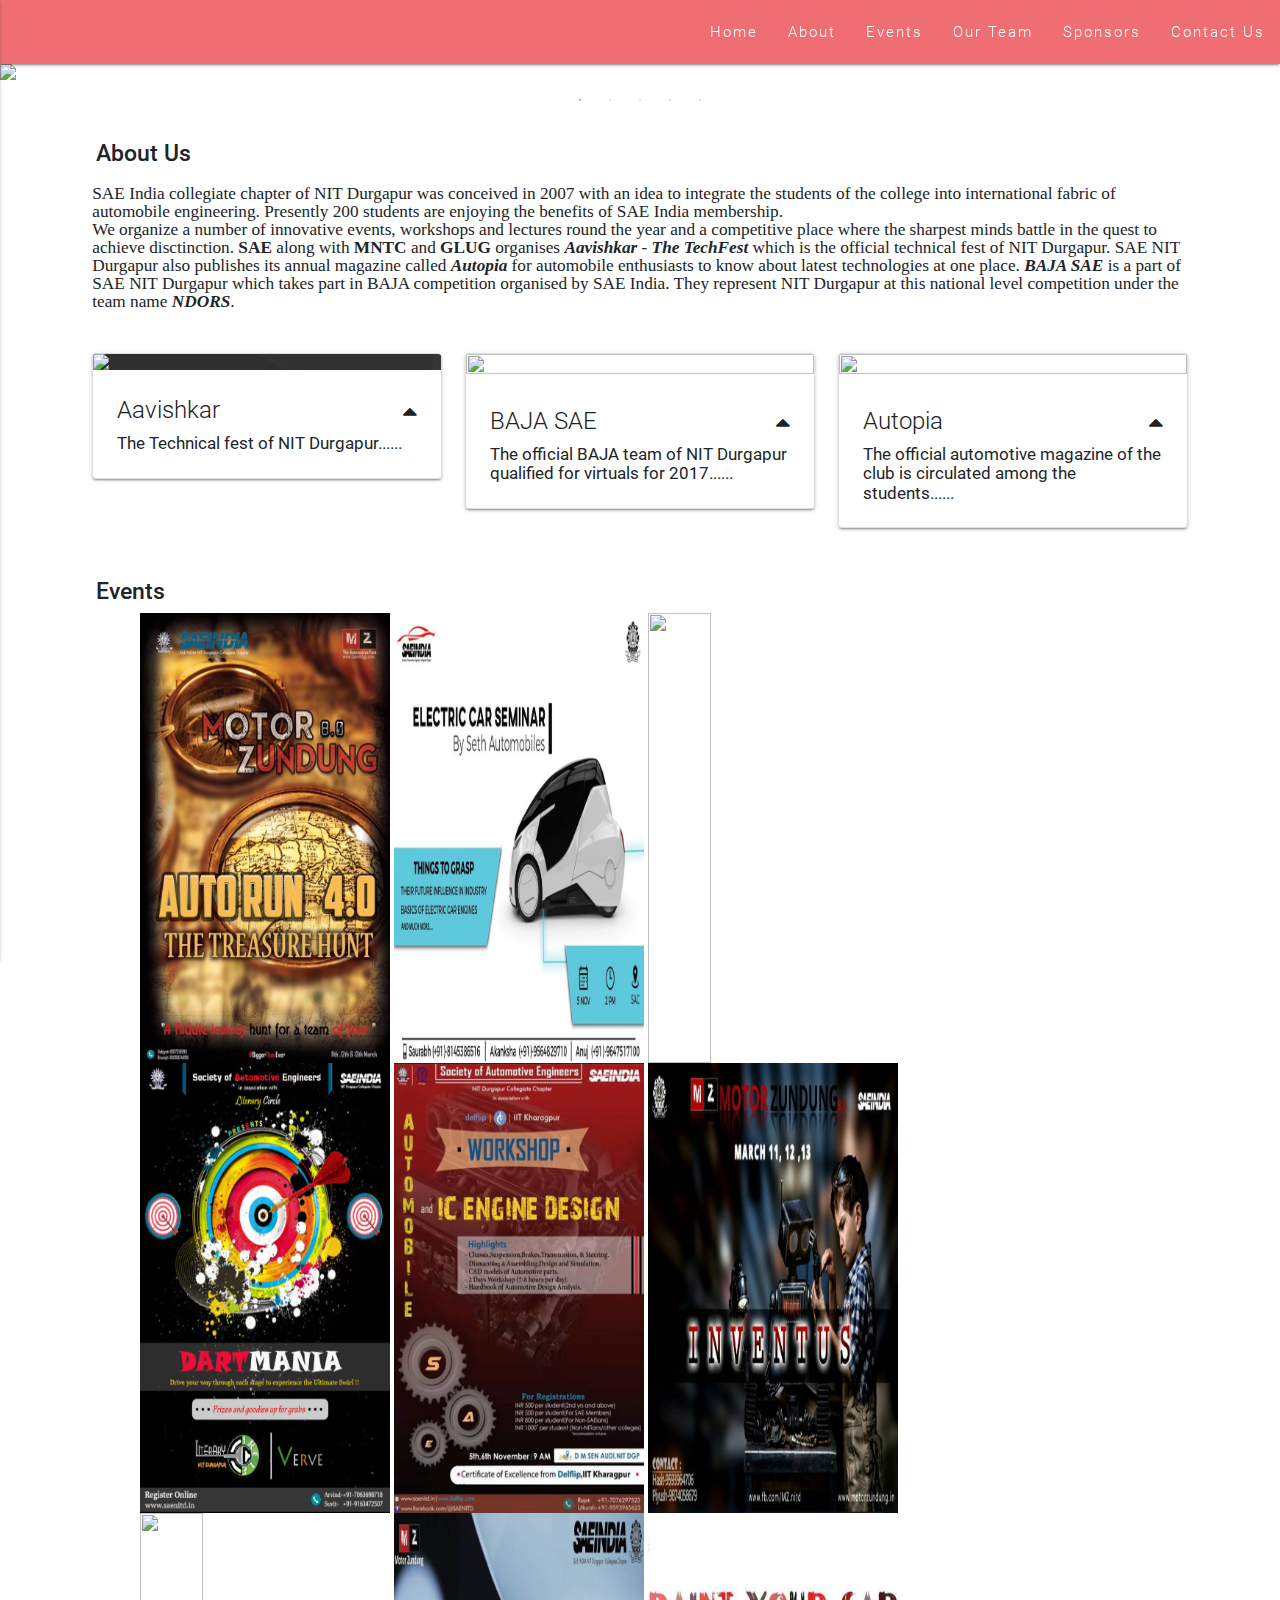
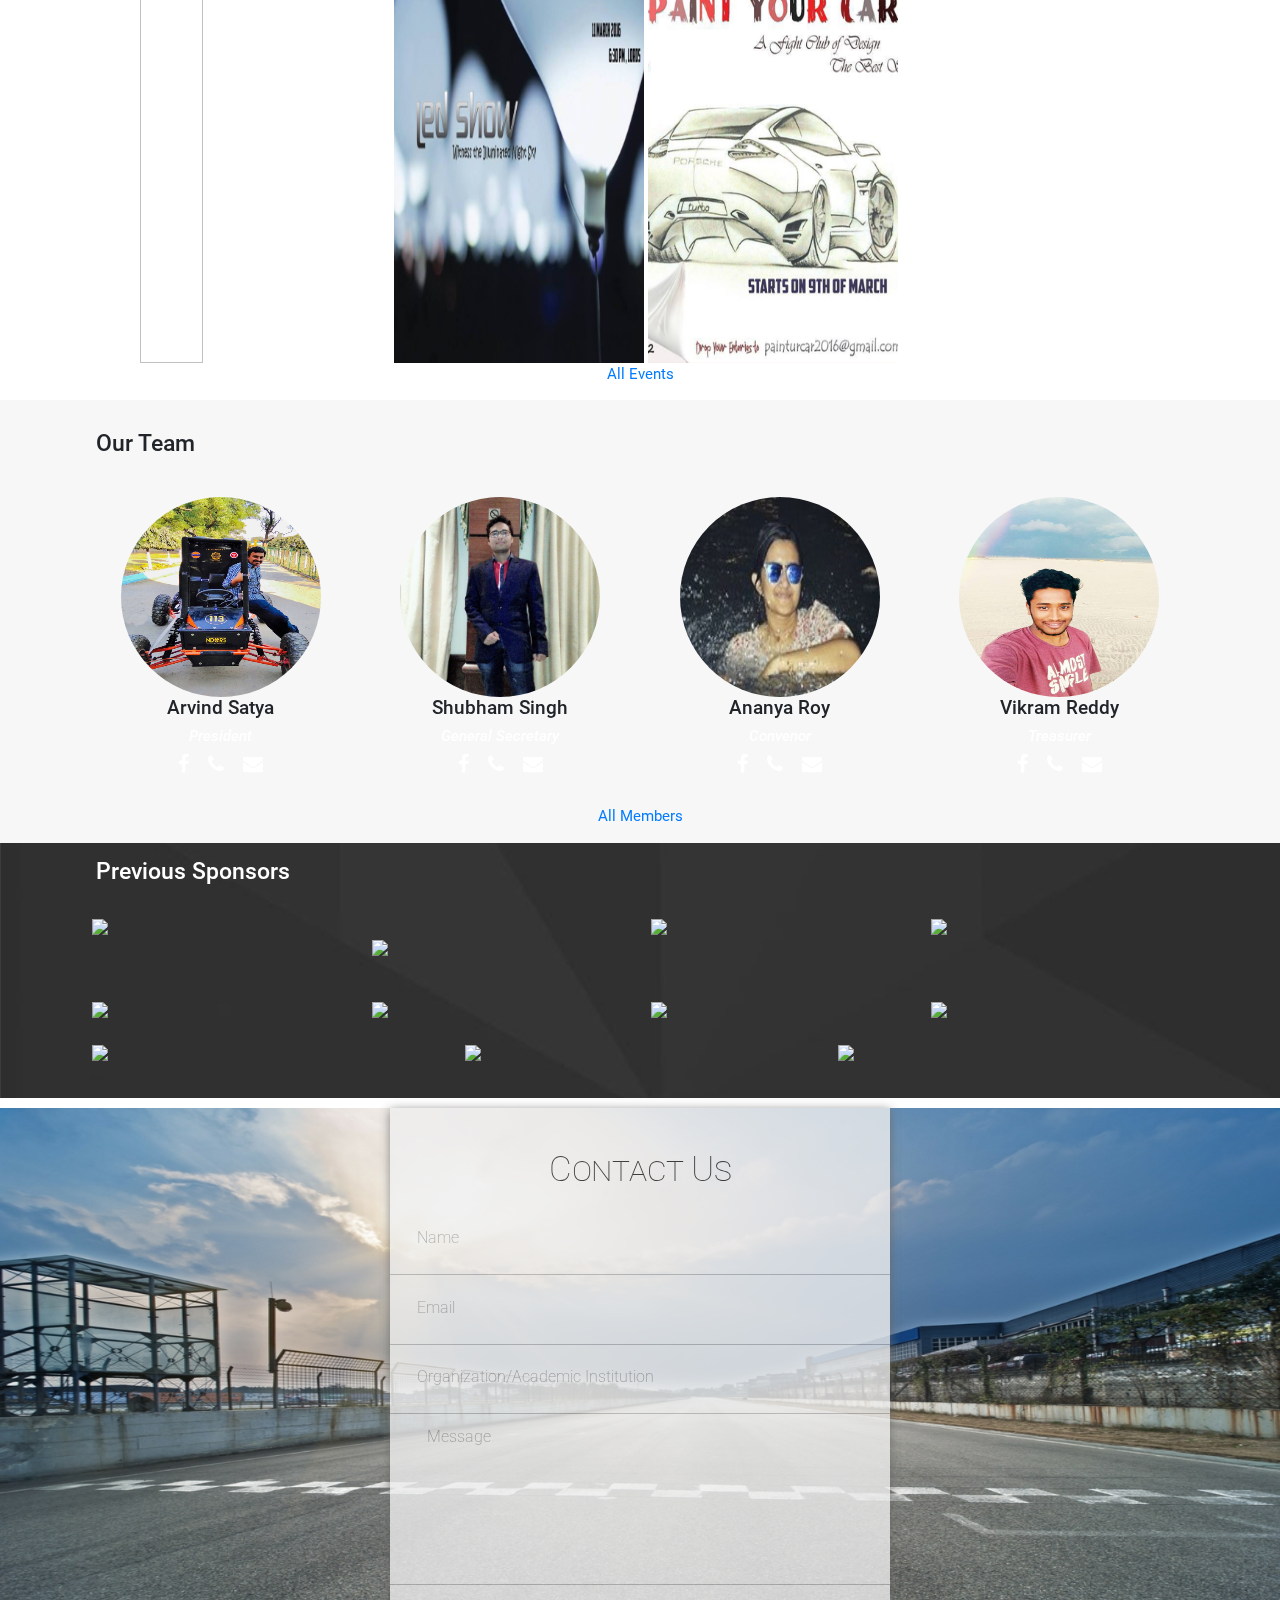
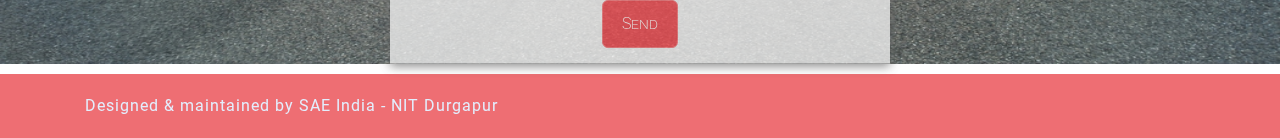
==== index.html @ 6bf74c22 "Final changes" ====
<!DOCTYPE html>
<html>
<head>
	<meta http-equiv="Content-Type" content="text/html; charset=UTF-8"/>
	<meta name="viewport" content="width=device-width, initial-scale=1, maximum-scale=1.0, user-scalable=no"/>
	<title>SAE India - NITDGP</title>
	
	<link rel="stylesheet" type="text/css" href="min/plugin-min.css">
	<link rel="stylesheet" type="text/css" href="min/custom-min.css">
	<link rel="stylesheet" type="text/css" href="min/font-awesome.min.css">
	<link rel="stylesheet" type="text/css" href="css/main.css">
	<link rel="stylesheet" type="text/css" href="css/contact-us.css">
	<link rel="stylesheet" type="text/css" href="css/animate.min.css">
	<link rel="stylesheet" type="text/css" href="css/materialize.min.css">
	<link rel="stylesheet" type="text/css" href="css/style.css">
	<link rel="stylesheet" type="text/css" href="css/materialize.css">
	<link rel="stylesheet" href="https://maxcdn.bootstrapcdn.com/bootstrap/4.0.0/css/bootstrap.min.css">
</head>
<body>

	<div class="navbar-fixed">
		<nav role="navigation"  class="wow bounceInDown">
			<div class="nav-wrapper">
				<ul class="right hide-on-med-and-down">
					<li><a href="#home">Home</a></li>
					<li><a href="#about">About</a></li>
					<li><a href="#events">Events</a></li>
					<li><a href="#team">Our Team</a></li>
					<li><a href="#sponsor">Sponsors</a></li>
					<li><a href="#contact">Contact Us</a></li>
				</ul>
				<ul id="nav-mobile" class="side-nav">
					<li class="active"><a href="#">Home</a></li>
					<li><a href="#about">About</a></li>
					<li><a href="#events">Events</a></li>
					<li><a href="#team">Our Team</a></li>
					<li><a href="#sponsor">Sponsors</a></li>
					<li><a href="#contact">Contact Us</a></li>
				</ul>
				<a href="#" data-activates="nav-mobile" class="button-collapse"><i class="fa fa-list" style="margin-left: 15px;"></i></a></div>
			</div>
		</nav>
	</div>

	<div id="home" class="scrollspy fadeInUp">
		<div class="slick-slider js-slick">
			<div class="photo is-animating"><img src="images/1.jpg"></div>
			<div class="photo" style="background-image: url(./images/team-bg.jpg);"><img src="images/aavishkar.png" style="width: 80%; margin-left: 10%;"></div>
			<div class="photo"><img src="images/3.jpg"></div>
			<div class="photo"><img src="images/4.jpg"></div>
			<div class="photo"><img src="images/5.jpg"></div>
		</div>
	</div>

	<div class="section no-pad-bot white scrollspy" id="about" >
		<div class="container2">
			<h4>About Us</h4><!--Make 2 sections of SAE-Management and SAE-BAJA-->
			<div class="row">
				<div class="col s12">
						<div class="text">
							<p>SAE India collegiate chapter of NIT Durgapur was conceived in 2007 with an idea to integrate the students of the college into international fabric of automobile engineering. Presently 200 students are enjoying the benefits of SAE India membership. <br>We organize a number of innovative events, workshops and lectures round the year and a competitive place where the sharpest minds battle in the quest to achieve disctinction. <b>SAE</b> along with <b>MNTC</b> and <b>GLUG</b> organises <b><i>Aavishkar - The TechFest</i></b> which is the official technical fest of NIT Durgapur. SAE NIT Durgapur also publishes its annual magazine called <b><i>Autopia</i></b> for automobile enthusiasts to know about latest technologies at one place. <b><i>BAJA SAE</i></b> is a part of SAE NIT Durgapur which takes part in BAJA competition organised by SAE India. They represent NIT Durgapur at this national level competition under the team name <b><i>NDORS</i></b>.</p>
						</div>
				</div>
			</div>
			<div class="row">
				<div class="col s12 m4">
					<div class="card">
						<img class="activator" src="images/aavishkar.png" style="width: 100%; background-image: url(./images/team-bg.jpg);"></img>
						<div class="card-content">
							<span class="card-title activator grey-text text-darken-4">Aavishkar<i class="fa fa-caret-up" style="float: right;"></i><br></span>
							<p style="font-size: 1.15rem; line-height: 1.3rem;">The Technical fest of NIT Durgapur......</p>
						</div>
						<div class="card-reveal">
							<span class="card-title grey-text text-darken-4"><b>Aavishkar</b><i class="fa fa-times" style="float: right;"></i></span>
							<div class="text">
								Aavishkar – The Tech Fest, NIT Durgapur is the official technical fest of NIT
								Durgapur. It aims to instill a desire for technical expertise, rational thinking,
								logical thought process, astute decision-making and open-source contributions.
								With more than 40 online and offline events, it tries to bring to the fore people in fields other than academia. Numerous workshops,
								guest lectures and exhibitions are organized to provide a platform where people
								not only have fun, but also learn and grow. Aavishkar is a step in the goal of
								encompassing all technical domains and serve it for the students of NIT
								Durgapur and our guests from other colleges.
							</div>
						</div>
					</div>
				</div>
				<div class="col s12 m4">
					<div class="card">
							<img class="activator" src="images/baja.jpg" style="width: 100%; height: 100%;"></img>
						<div class="card-content">
							<span class="card-title activator grey-text text-darken-4">BAJA SAE<i class="fa fa-caret-up" style="float: right;"></i><br></span>
							<p style="font-size: 1.15rem; line-height: 1.3rem;">The official BAJA team of NIT Durgapur qualified for virtuals for 2017......</p>
						</div>
						<div class="card-reveal">
							<span class="card-title grey-text text-darken-4"><b>BAJA SAE</b><i class="fa fa-times" style="float: right;"></i></span>
							<div class="text">
								Mahindra & Mahindra with SAE India orgainses BAJA-SAE India for design and fabrication of All Terrain Vehicle(ATV) with two rounds Virtuals and Mains. The official BAJA team of NIT Durgapur qualified the virtuals 2017. With the continuous efforts and hard work of the students the team is all set to represent the college in the prestigious competition which requires the right measure of intellect and management skills to fabricate the ATV and showcase their work in the Mains 2018.
							</div>
						</div>
					</div>
				</div>
				<div class="col s12 m4">
					<div class="card">
						<img class="activator" src="images/autopia.jpg" style="width: 100%; height: 100%;"></img>
						<div class="card-content">
							<span class="card-title activator grey-text text-darken-4">Autopia <i class="fa fa-caret-up" style="float: right;"></i><br></span>
							<p style="font-size: 1.15rem; line-height: 1.3rem;">The official automotive magazine of the club is circulated among the students......</p>
						</div>
						<div class="card-reveal">
							<span class="card-title grey-text text-darken-4"><b>Autopia</b><i class="fa fa-times" style="float: right;"></i></span>
							<div class="text">
								The official automotive magazine of the club is circulated among the students, their parents, teachers, industrialists and so on. The magazine is a must have for all automotive enthusiats as it contains articles related to latest techonological advancements and awesome stuff related to automobile industry.
							</div>
						</div>
					</div>
				</div>
			</div>
		</div>

		<div id="events" class="section scrollspy">
			<div class="container2">
				<h4>Events</h4>
				 <div class="rio-promos">
					<img src="images/autorun.jpg" />
					<img src="images/electric car.jpg" />
					<img src="images/cycling.jpg" />
					<img src="images/dartmania.jpg" />
					<img src="images/ic engine workshop.jpg" />
					<img src="images/inventus.jpg" />
					<img src="images/jigsaw.jpg" />
					<img src="images/led_show.jpg" />
					<img src="images/paint_car.jpg" />
				</div>
				<div style="text-align: center;"><a href="events.html" class="button">All Events</a></div>
				  <script src='js/jquery.min.js'></script>
				  <script  src="js/index.js"></script>
			</div>
		</div>

		<div id="team" class="section scrollspy">
			<div class="container2">
				<h4>Our Team</h4><br>
				<div class="row">
					<div class="col s12 m6 l3">
						<div class="team-index">
							<a href="./arvind.html"><img class="activator" src="images/team/sae/arvind.jpg"></a>
							<h5>Arvind Satya</h5>
							<h6><i>President</i></h6>
							<a href="https://www.facebook.com/satyaarvind" target='_blank'><i class="fa fa-facebook fa-lg"></i></a>
							<a href="#"><i class="fa fa-phone fa-lg"  data-toggle="tooltip" title="7063698718"></i></a>
							<a href=""><i class="fa fa-envelope fa-lg"  data-toggle="tooltip" title="arvindsatya11@gmail.com"></i></a>
							
						</div>
					</div>
					<div class="col s12 m6 l3">
						<div class="team-index">
							<a href="./shubham.html"><img class="activator" src="images/team/sae/shubham.jpg"></a>
							<h5>Shubham Singh</h5>
							<h6><i>General Secretary</i></h6>
							<a href="https://www.facebook.com/shubham600937?ref=br_rs" target='_blank'><i class="fa fa-facebook fa-lg"></i></a>
							<a href="#"><i class="fa fa-phone fa-lg"  data-toggle="tooltip" title="8765320081"></i></a>
							<a href=""><i class="fa fa-envelope fa-lg"  data-toggle="tooltip" title="shubhamsingh.singh375@gmail.com"></i></a>
						</div>
					</div>
					<div class="col s12 m6 l3">
						<div class="team-index">
							<a href="./ananya.html"><img class="activator" src="images/team/sae/ananya.jpg"></a>
							<h5>Ananya Roy</h5>
							<h6><i>Convenor</i></h6>
							<a href="https://www.facebook.com/ananya.roy27?ref=br_rs" target='_blank'><i class="fa fa-facebook fa-lg"></i></a>
							<a href="#"><i class="fa fa-phone fa-lg"  data-toggle="tooltip" title="9433040226"></i></a>
							<a href=""><i class="fa fa-envelope fa-lg"  data-toggle="tooltip" title="royroy.ananya@gmail.com"></i></a>
						</div>
					</div>
					<div class="col s12 m6 l3">
						<div class="team-index">
							<a href="./vikram.html"><img class="activator" src="images/team/sae/vikram.jpg"></a>
							<h5>Vikram Reddy</h5>
							<h6><i>Treasurer</i></h6>
							<a href="https://www.facebook.com/kovvuri.vikram?ref=br_rs" target='_blank'><i class="fa fa-facebook fa-lg"></i></a>
							<a href=""><i class="fa fa-phone fa-lg"  data-toggle="tooltip" title="7063282644"></i></a>
							<a href=""><i class="fa fa-envelope fa-lg"  data-toggle="tooltip" title="kovvurivikram11@gmail.com"></i></a>
						</div>
					</div>
				</div>
				<div style="text-align: center;"><a href="team.html" class="button">All Members</a></div>
			</div>
		</div>

		<div id="sponsor" class="section scrollspy" style="background-image: url(./images/team-bg.jpg); color: #fff;">
			<div class="container2">
				<h4>Previous Sponsors</h4><br>
				<div class="row">
					<div class="col s12 m4 l3">
						<div class="spns">
							<img class="activator" src="images/sponsor1.png">
						</div>
					</div>
					<div class="col s12 m4 l3">
						<div class="spns">
							<img class="activator" src="images/sponsor10.png" style="width: 80%; margin-top: 25px;">
						</div>
					</div>
					<div class="col s12 m4 l3">
						<div class="spns">
							<img class="activator" src="images/sponsor3.png">
						</div>
					</div>
					<div class="col s12 m4 l3">
						<div class="spns">
							<img class="activator" src="images/sponsor4.png">
						</div>
					</div>
				</div><br>
				<div class="row">
					<div class="col s12 m4 l3">
						<div class="spns">
							<img class="activator" src="images/sponsor6.png">
						</div>
					</div>
					<div class="col s12 m4 l3">
						<div class="spns">
							<img class="activator" src="images/sponsor5.png">
						</div>
					</div>
					<div class="col s12 m4 l3">
						<div class="spns">
							<img class="activator" src="images/sponsor11.png" style="width: 55%;">
						</div>
					</div>
					<div class="col s12 m4 l3">
						<div class="spns">
							<img class="activator" src="images/sponsor9.png" style="width: 55%;">
						</div>
					</div>
				</div>
				<div class="row">
					<div class="col s12 m4 l3">
						<div class="spns">
							<img class="activator" src="images/sponsor8.png" style="width: 35%;">
						</div>
					</div>
					<div class="col s12 m4 l3">
						<div class="spns">
							<img class="activator" src="images/sponsor2.png">
						</div>
					</div>
					<div class="col s12 m4 l3">
						<div class="spns">
							<img class="activator" src="images/sponsor7.png" style="width: 55%;">
						</div>
					</div>
				</div>
			</div>
		</div>
		
		<div class="contact-us" class="section scrollspy">
			<form action="mail.php" method="post" class="contact-form">
				<div id="contact" class="section scrollspy"><span>Contact Us</span></div>
				<ul>
					<li>
						<!-- <i class="fa fa-user form-icon"></i> -->
						<label for="name"></label>
						<input type="text" name="name" placeholder="Name" required autocomplete="off" />
					</li>
					<li>
						<!-- <i class="fa fa-at form-icon"></i> -->
						<label for="email"></label>
						<input type="text" name="email" placeholder="Email" required autocomplete="off" />
					</li>
					<li>
						<!-- <i class="fa fa-university form-icon"></i> -->
						<label for="college"></label>
						<input type="text" name="college" placeholder="Organization/Academic Institution" required autocomplete="off" />
					</li>
					<li>
						<!-- <i class="fa fa-envelope form-icon"></i> -->
						<label for="message"></label>
						<textarea name="message" placeholder="Message" autocomplete="off"></textarea>
					</li>
					<li>
						<input type="submit" value="Send" placeholder="Submit" />
					</li>
				</ul>
			</form>
		</div>
	

	<footer class="page-footer">
		<div class="container">
			<span style="font-size: 16px; color: #e3eefd;letter-spacing: 1px;">Designed & maintained by SAE India - NIT Durgapur</span>
		</div>
	</footer>

	<script src="min/custom-min.js"></script>
	<script src="min/plugin-min.js"></script>
	<!-- <script src="js/materialize.js"></script> -->
	<script src="js/materialize.min.js"></script>
	<script src="js/slick.js"></script>
	<script src="js/slick.min.js"></script>
	<script type="text/javascript">
		 $(document).ready(function () {
		 	$('.scrollspy').scrollSpy();
		 	$(".button-collapse").sideNav();
  $('.js-slick').slick({
    autoplay: true,
    autoplaySpeed: 3000,
    dots: true,
    draggable: false,
    fade: true,
    speed: 1000
  });
  
  $('.js-slick').on('beforeChange', function(event, slick, currentSlide, nextSlide) {
    $(slick.$slides).removeClass('is-animating');
  });
  
  $('.js-slick').on('afterChange', function(event, slick, currentSlide, nextSlide) {
    $(slick.$slides.get(currentSlide)).addClass('is-animating');
  });
});
	</script>
	
	<script src="wow.min.js"></script>
              <script>
              new WOW().init();
              </script>
<script>
$(document).ready(function(){
    $('[data-toggle="tooltip"]').tooltip(); 
});
</script>
</body>
</html>
---- min/custom-min.css ----
.default_color{background-color:#2196F3 !important}.default_color_text{color:#2196F3 !important}.icon-block{padding:0
15px}#intro,#work,#team{padding-top:4rem}#index-banner,#about,#getstarted,#event{min-height:632px;max-height:864px;position:relative;background-color:#2196F3}#nav_f{box-shadow:none !important;-webkit-box-shadow:none !important}.text_h{padding:15% 0;font-size:6.0em;font-weight:100;color:white}.brand-logo{position:absolute;color:#fff;display:inline-block;font-size:2.1rem;font-style:normal;font-weight:100;padding:0;letter-spacing:7px}.text_h2{font-weight:100;margin-bottom:4%;line-height:4.5rem}.span_h2{font-weight:300;color:#2196F3}.text_b{color:#2196F3}.in{font-weight:400 !important;font-style:normal !important}.promo
i{color:#2196F3;font-size:7rem;display:block}.card-content
a{color:#2196F3}.card-content a:hover{color:#2196F3}#work,#team{background:rgb(247,247,247)}.text_pink{color:#EF9A9A}nav ul
a{font-size:1.2rem;color:#FFF;letter-spacing:2px;display:block;font-weight:300;padding:0px
15px}.cd-headline.type .cd-words-wrapper{vertical-align:top;overflow:hidden}.cd-headline.type .cd-words-wrapper::after{content:'';position:absolute;right:0;top:50%;bottom:auto;-webkit-transform:translateY(-50%);-moz-transform:translateY(-50%);-ms-transform:translateY(-50%);-o-transform:translateY(-50%);transform:translateY(-50%);height:90%;width:1px;background-color:#aebcb9}.cd-headline.type .cd-words-wrapper.waiting::after{-webkit-animation:cd-pulse 1s infinite;-moz-animation:cd-pulse 1s infinite;animation:cd-pulse 1s infinite}.cd-headline.type .cd-words-wrapper.selected{background-color:#FFF}.cd-headline.type .cd-words-wrapper.selected::after{visibility:hidden}.cd-headline.type .cd-words-wrapper.selected
b{color:#2196F3}.cd-headline.type
b{visibility:hidden}.cd-headline.type b.is-visible{visibility:visible}.cd-headline.type
i{position:absolute;visibility:hidden}.cd-headline.type
i.in{position:relative;visibility:visible}@-webkit-keyframes cd-pulse{0%{-webkit-transform:translateY(-50%) scale(1);opacity:1}40%{-webkit-transform:translateY(-50%) scale(0.9);opacity:0}100%{-webkit-transform:translateY(-50%) scale(0);opacity:0}}@-moz-keyframes cd-pulse{0%{-moz-transform:translateY(-50%) scale(1);opacity:1}40%{-moz-transform:translateY(-50%) scale(0.9);opacity:0}100%{-moz-transform:translateY(-50%) scale(0);opacity:0}}@keyframes cd-pulse{0%{-webkit-transform:translateY(-50%) scale(1);-moz-transform:translateY(-50%) scale(1);-ms-transform:translateY(-50%) scale(1);-o-transform:translateY(-50%) scale(1);transform:translateY(-50%) scale(1);opacity:1}40%{-webkit-transform:translateY(-50%) scale(0.9);-moz-transform:translateY(-50%) scale(0.9);-ms-transform:translateY(-50%) scale(0.9);-o-transform:translateY(-50%) scale(0.9);transform:translateY(-50%) scale(0.9);opacity:0}100%{-webkit-transform:translateY(-50%) scale(0);-moz-transform:translateY(-50%) scale(0);-ms-transform:translateY(-50%) scale(0);-o-transform:translateY(-50%) scale(0);transform:translateY(-50%) scale(0);opacity:0}}#preloader{position:fixed;top:0;left:0;right:0;bottom:0;background-color:#fff;z-index:1200}#status{width:200px;height:200px;position:absolute;left:50%;top:50%;background-image:url(/img/status.gif);background-repeat:no-repeat;background-position:center;margin:-100px 0 0 -100px}@media only screen and (max-width: 480px){.text_h{padding:4% 0;font-size:5em;font-weight:100;color:white}}input,textarea{border-bottom:1px solid #fff}nav a.button-collapse{left:-25px}.card-avatar .waves-effect{text-align:center;margin-top:20px}.card-avatar
img{height:150px;width:150px;border-radius:75px}.card-avatar .card-content{text-align:center}.card .card-content
p{margin:15px
0px}.card-avatar .card-content
i{font-size:1.5rem}.card-avatar .card-content .card-title{line-height:30px !important}.parallax-container{max-height:400px}footer.page-footer{margin-top:0px !important}
---- css/main.css ----
#about, #event, #team, #contact {
	padding-top: 30px;
}

.container2 {
  margin: 0 auto;
  max-width: 1280px;
  width: 90%;
}
@media only screen and (min-width : 601px) {
  .container2 {
    width: 85%; } }

@media only screen and (min-width : 993px) {
  .container2 {
    width: 85%; } }

.photo img{
	width: 100%;
  height: auto;
	max-height: 650px;
}
.horizontal {
  display: flex;
  flex-wrap: wrap;
  align-content: flex-start;
}
.horizontal img {
    height: 200px;
    width: 250px;
    float: left;
    justify-content: center;
    flex: 1;
}
.text {
  text-align: left;
  margin-top: 10px;
  line-height: 1.2rem;
  flex: 1;
  flex-basis: 50%;
}
.text p {
  font-family: Comic Sans MS;
  font-size: 1.15rem;
  margin-top: 2px;
  flex: 1;
}
.team-index {
  text-align: center;
  margin: 10px 0px;
}
.team-index img{
  width: 200px;
  height: 200px;
  border-radius: 100px;
}
.team-index i{
  color: #fff;
}
.team-index a{
  padding: 0.5rem;
}
.team-des {
	text-align: center;
	margin: 10px 0px;
}
.team-des img{
	width: 160px;
	height: 160px;
	border-radius: 100px;
}
.team-des a{
  padding: 0 0.25rem;
}
.team-s {
  text-align: center;
}
.team-s img {
  width: 110px;
  height: 110px;
  border-radius: 60px;
}
footer {
	padding: 20px 0px;
}

#heading h4{
  text-align: right;
}
---- css/contact-us.css ----
@import url(https://fonts.googleapis.com/css?family=Roboto:100);
form.contact-form {
  width: 100%;
  background: #eeeeee;
  opacity: 0.8;
  max-width: 500px;
  margin: 10px auto;
  font-size: 15.5px;
  font-family: 'Roboto', 'Helvetica Neue', Helvetica, Arial, sans-serif;
  font-weight: 200;
  line-height: 25.079px;
  letter-spacing: -0.5px;
  -webkit-transition: box-shadow 0.4s ease;
  transition: box-shadow 0.4s ease;
  box-shadow: 0px 2px 10px #666666;
}


.contact-us{
  background-image: url(../images/contact_bg.jpg);
  background-repeat: no-repeat;
  background-position: center;
  background-size: 100% 100%;
}


form.contact-form:hover {
  box-shadow: 0px 4px 16px #000000
}
form.contact-form span {
  text-align: center;
  display: block;
  color: #1a1a1a;
  padding: 19.375px 19.375px 7.75px;
  font: inherit;
  font-weight: 101;
  font-variant: small-caps;
  font-size: 35.079px;
}
form.contact-form ul {
  margin: 0;
  padding: 0;
  list-style: none;
}
form.contact-form ul li {
  padding: 0;
  border-bottom: 1px solid #b3b3b3;
  margin: 0;
  text-align: center;
  width: 100%;
}
form.contact-form ul li i.form-icon {
  display: inline-block;
  vertical-align: middle;
  width: 2%;
  text-align: center;
  margin: 0 0.5% 0 1%;
  padding: 0;
  font-size: 16.275px;
  color: #fff;
}
form.contact-form ul li input[type="text"] {
  width: 90%;
  background: none;
  margin: 0;
  padding: 10.33333385px 2%;
  border: 0;
  border-bottom: 3px solid rgba(0, 0, 0, 0);
  text-align: left;
  font-family: inherit;
  font-size: inherit;
  font-weight: inherit;
  -webkit-transition: border-bottom 0.35s ease;
  transition: border-bottom 0.35s ease;
}
/*form.contact-form ul li input[type="text"]:hover {
  outline: none;
  box-shadow: 0px 2px 0px #999999, 0px 0px 0px #666666;
}*/
form.contact-form ul li input[type="text"]:focus {
  outline: none;
  border-bottom: 2px solid #26a69a;
}
form.contact-form ul li input[type="text"]::-webkit-input-placeholder {
  -webkit-transition: color 0.35s ease;
  transition: color 0.35s ease;
  color: #999999;
}
form.contact-form ul li input[type="text"]:-moz-placeholder {
  -webkit-transition: color 0.35s ease;
  transition: color 0.35s ease;
  color: #999999;
}
form.contact-form ul li input[type="text"]::-moz-placeholder {
  -webkit-transition: color 0.35s ease;
  transition: color 0.35s ease;
  color: #999999;
}
form.contact-form ul li input[type="text"]:-ms-input-placeholder {
  -webkit-transition: color 0.35s ease;
  transition: color 0.35s ease;
  color: #999999;
}
form.contact-form ul li input[type="text"]:focus::-webkit-input-placeholder {
  font-size: 12px;
}
form.contact-form ul li input[type="text"]:focus:-moz-placeholder {
  font-size: 12px;
}
form.contact-form ul li input[type="text"]:focus::-moz-placeholder {
  font-size: 12px;
}
form.contact-form ul li input[type="text"]:focus:-ms-input-placeholder {
  font-size: 12px;
}
form.contact-form ul li textarea {
  display: inline-block;
  vertical-align: top;
  width: 90%;
  background: none;
  padding: 10.33333385px 2%;
  resize: none;
  border: 0;
  border-bottom: 3px solid rgba(0, 0, 0, 0);
  text-align: left;
  height: auto;
  min-height: 170px;
  margin: 0;
  font-size: inherit;
  font-weight: inherit;
  font-family: inherit;
  -webkit-transition: border-bottom 0.35s ease;
  transition: border-bottom 0.35s ease;
}
/*form.contact-form ul li textarea:hover {
  outline: none;
  box-shadow: 0px 2px 0px #999999, 0px 0px 0px #ffffff;
}*/
form.contact-form ul li textarea:focus {
  outline: none;
  border-bottom: 3px solid #999999;
}
form.contact-form ul li textarea::-webkit-scrollbar {
  width: 4px;
}
form.contact-form ul li textarea::-webkit-scrollbar-thumb {
  background: #ffffff;
  border-radius: 2px;
}
form.contact-form ul li textarea::-webkit-input-placeholder {
  -webkit-transition: color 0.35s ease;
  transition: color 0.35s ease;
  color: #999999;
}
form.contact-form ul li textarea:-moz-placeholder {
  -webkit-transition: color 0.35s ease;
  transition: color 0.35s ease;
  color: #999999;
}
form.contact-form ul li textarea::-moz-placeholder {
  -webkit-transition: color 0.35s ease;
  transition: color 0.35s ease;
  color: #999999;
}
form.contact-form ul li textarea:-ms-input-placeholder {
  -webkit-transition: color 0.35s ease;
  transition: color 0.35s ease;
  color: #999999;
}
form.contact-form ul li textarea:focus::-webkit-input-placeholder {
  font-size: 12px;
}
form.contact-form ul li textarea:focus:-moz-placeholder {
  font-size: 12px;
}
form.contact-form ul li textarea:focus::-moz-placeholder {
  font-size: 12px;
}
form.contact-form ul li textarea:focus:-ms-input-placeholder {
  font-size: 12px;
}
form.contact-form ul li input[type="submit"] {
  margin: 15px auto 15px;
  padding: 10.33333385px 19.375px;
  border: 1px solid #ef767a;
  display: inline-block;
  border-radius: 6px;
  background: #ea484e;
  font-weight: inherit;
  font-family: inherit;
  font-size: inherit;
  font-variant:small-caps;
  color: white;
  -webkit-transition: background border 0.35s ease;
  transition: background border 0.35s ease;
}
form.contact-form ul li input[type="submit"]:focus {
  outline: none;
  border: 1px solid #f7bbbd;
}
form.contact-form ul li input[type="submit"]:hover {
  background: #fce8e9;
  color: black;
  border: 1px solid #f7bbbd;
}
form.contact-form ul li input[type="submit"]:active {
  background: #d0d0d0;
}
---- css/style.css ----
.rio-promos {
  max-width: 1000px;
  margin: 0 auto;
}
.slick-slide {
  margin: 0 0px;
}
.slick-list {
  margin: 0px -5px 0px -5px;
}
button.slick-next, button.slick-next:hover {
  position: absolute;
  top: 41%;
  right: 54px;
  width: 47px;
  height: 75px;
  background-image: url("http://maggiesadler.com/wp-content/uploads/2015/10/left-right-arrow.png");
  background-size: 95px;
}
button.slick-prev, button.slick-prev:hover {
  position: absolute;
  top: 41%;
  left: 15px;
  z-index: 1;
  width: 47px;
  height: 75px;
  background-image: url("http://maggiesadler.com/wp-content/uploads/2015/10/left-right-arrow.png");
  background-size: 95px;
      background-position-x: right;
}
.slick-prev:before, .slick-next:before {
  font-size: 70px;
  color: #EA8496;
  line-height: inherit;
  font-weight: bold;
}
.rio-promos img {
  height: 450px;
  width: 25%;
}

/* Slick Slider Styles -- Provided by https://kenwheeler.github.io/slick/ */
/* Slider */
.slick-slider
{
    position: relative;

    display: block;

    -moz-box-sizing: border-box;
         box-sizing: border-box;

    -webkit-user-select: none;
       -moz-user-select: none;
        -ms-user-select: none;
            user-select: none;

    -webkit-touch-callout: none;
    -khtml-user-select: none;
    -ms-touch-action: pan-y;
        touch-action: pan-y;
    -webkit-tap-highlight-color: transparent;
}

.slick-list
{
    position: relative;

    display: block;
    overflow: hidden;

    margin: 0;
    padding: 0;
}
.slick-list:focus
{
    outline: none;
}
.slick-list.dragging
{
    cursor: pointer;
    cursor: hand;
}

.slick-slider .slick-track,
.slick-slider .slick-list
{
    -webkit-transform: translate3d(0, 0, 0);
       -moz-transform: translate3d(0, 0, 0);
        -ms-transform: translate3d(0, 0, 0);
         -o-transform: translate3d(0, 0, 0);
            transform: translate3d(0, 0, 0);
}

.slick-track
{
    position: relative;
    top: 0;
    left: 0;

    display: block;
}
.slick-track:before,
.slick-track:after
{
    display: table;

    content: '';
}
.slick-track:after
{
    clear: both;
}
.slick-loading .slick-track
{
    visibility: hidden;
}

.slick-slide
{
    display: none;
    float: left;

    height: 100%;
    min-height: 1px;
}
[dir='rtl'] .slick-slide
{
    float: right;
}
.slick-slide img
{
    display: block;
}
.slick-slide.slick-loading img
{
    display: none;
}
.slick-slide.dragging img
{
    pointer-events: none;
}
.slick-initialized .slick-slide
{
    display: block;
}
.slick-loading .slick-slide
{
    visibility: hidden;
}
.slick-vertical .slick-slide
{
    display: block;

    height: auto;

    border: 1px solid transparent;
}
.slick-arrow.slick-hidden {
    display: none;
}
@charset 'UTF-8';
/* Slider */
.slick-loading .slick-list
{
    background: #fff url('http://maggiesadler.com/wp-content/uploads/2015/10/ajax-loader.gif') center center no-repeat;
}

/* Icons */
@font-face
{
    font-family: 'slick';
    font-weight: normal;
    font-style: normal;

    src: url('file:///C:/Users/msadler/Desktop/slick-1.5.7/slick/fonts/slick.eot');
    src: url('file:///C:/Users/msadler/Desktop/slick-1.5.7/slick/fonts/slick.eot?#iefix') format('embedded-opentype'), url('file:///C:/Users/msadler/Desktop/slick-1.5.7/slick/fonts/slick.woff') format('woff'), url('file:///C:/Users/msadler/Desktop/slick-1.5.7/slick/fonts/slick.ttf') format('truetype'), url('file:///C:/Users/msadler/Desktop/slick-1.5.7/slick/fonts/slick.svg#slick') format('svg');
}
/* Arrows */
.slick-prev,
.slick-next
{
    font-size: 0;
    line-height: 0;

    position: absolute;
    top: 50%;

    display: block;

    width: 20px;
    height: 20px;
    margin-top: -10px;
    padding: 0;

    cursor: pointer;

    color: transparent;
    border: none;
    outline: none;
    background: transparent;
}
.slick-prev:hover,
.slick-prev:focus,
.slick-next:hover,
.slick-next:focus
{
    color: transparent;
    outline: none;
    background: transparent;
}
.slick-prev:hover:before,
.slick-prev:focus:before,
.slick-next:hover:before,
.slick-next:focus:before
{
    opacity: 1;
}
.slick-prev.slick-disabled:before,
.slick-next.slick-disabled:before
{
    opacity: .25;
}

.slick-prev:before,
.slick-next:before
{
    font-family: 'slick';
    font-size: 20px;
    line-height: 1;

    opacity: .75;
    color: white;

    -webkit-font-smoothing: antialiased;
    -moz-osx-font-smoothing: grayscale;
}

.slick-prev
{
    left: -25px;
}
[dir='rtl'] .slick-prev
{
    right: -25px;
    left: auto;
}
.slick-prev:before
{
    content: '';
}
[dir='rtl'] .slick-prev:before
{
    content: '';
    font-weight: bold;
    font-size: 20px;
}

.slick-next
{
    right: -25px;
}
[dir='rtl'] .slick-next
{
    right: auto;
    left: -25px;
}
.slick-next:before
{
    content: '';
}
[dir='rtl'] .slick-next:before
{
    content: '';
}

/* Dots */
.slick-slider
{
    margin-bottom: 30px;
}

.slick-dots
{
    position: absolute;
    bottom: -45px;

    display: block;

    width: 100%;
    padding: 0;

    list-style: none;

    text-align: center;
}
.slick-dots li
{
    position: relative;

    display: inline-block;

    width: 20px;
    height: 20px;
    margin: 0 5px;
    padding: 0;

    cursor: pointer;
}
.slick-dots li button
{
    font-size: 0;
    line-height: 0;

    display: block;

    width: 20px;
    height: 20px;
    padding: 5px;

    cursor: pointer;

    color: transparent;
    border: 0;
    outline: none;
    background: transparent;
}
.slick-dots li button:hover,
.slick-dots li button:focus
{
    outline: none;
}
.slick-dots li button:hover:before,
.slick-dots li button:focus:before
{
    opacity: 1;
}
.slick-dots li button:before
{
    font-family: 'slick';
    font-size: 6px;
    line-height: 20px;

    position: absolute;
    top: 0;
    left: 0;

    width: 20px;
    height: 20px;

    content: '•';
    text-align: center;

    opacity: .25;
    color: black;

    -webkit-font-smoothing: antialiased;
    -moz-osx-font-smoothing: grayscale;
}
.slick-dots li.slick-active button:before
{
    opacity: .75;
    color: black;
}
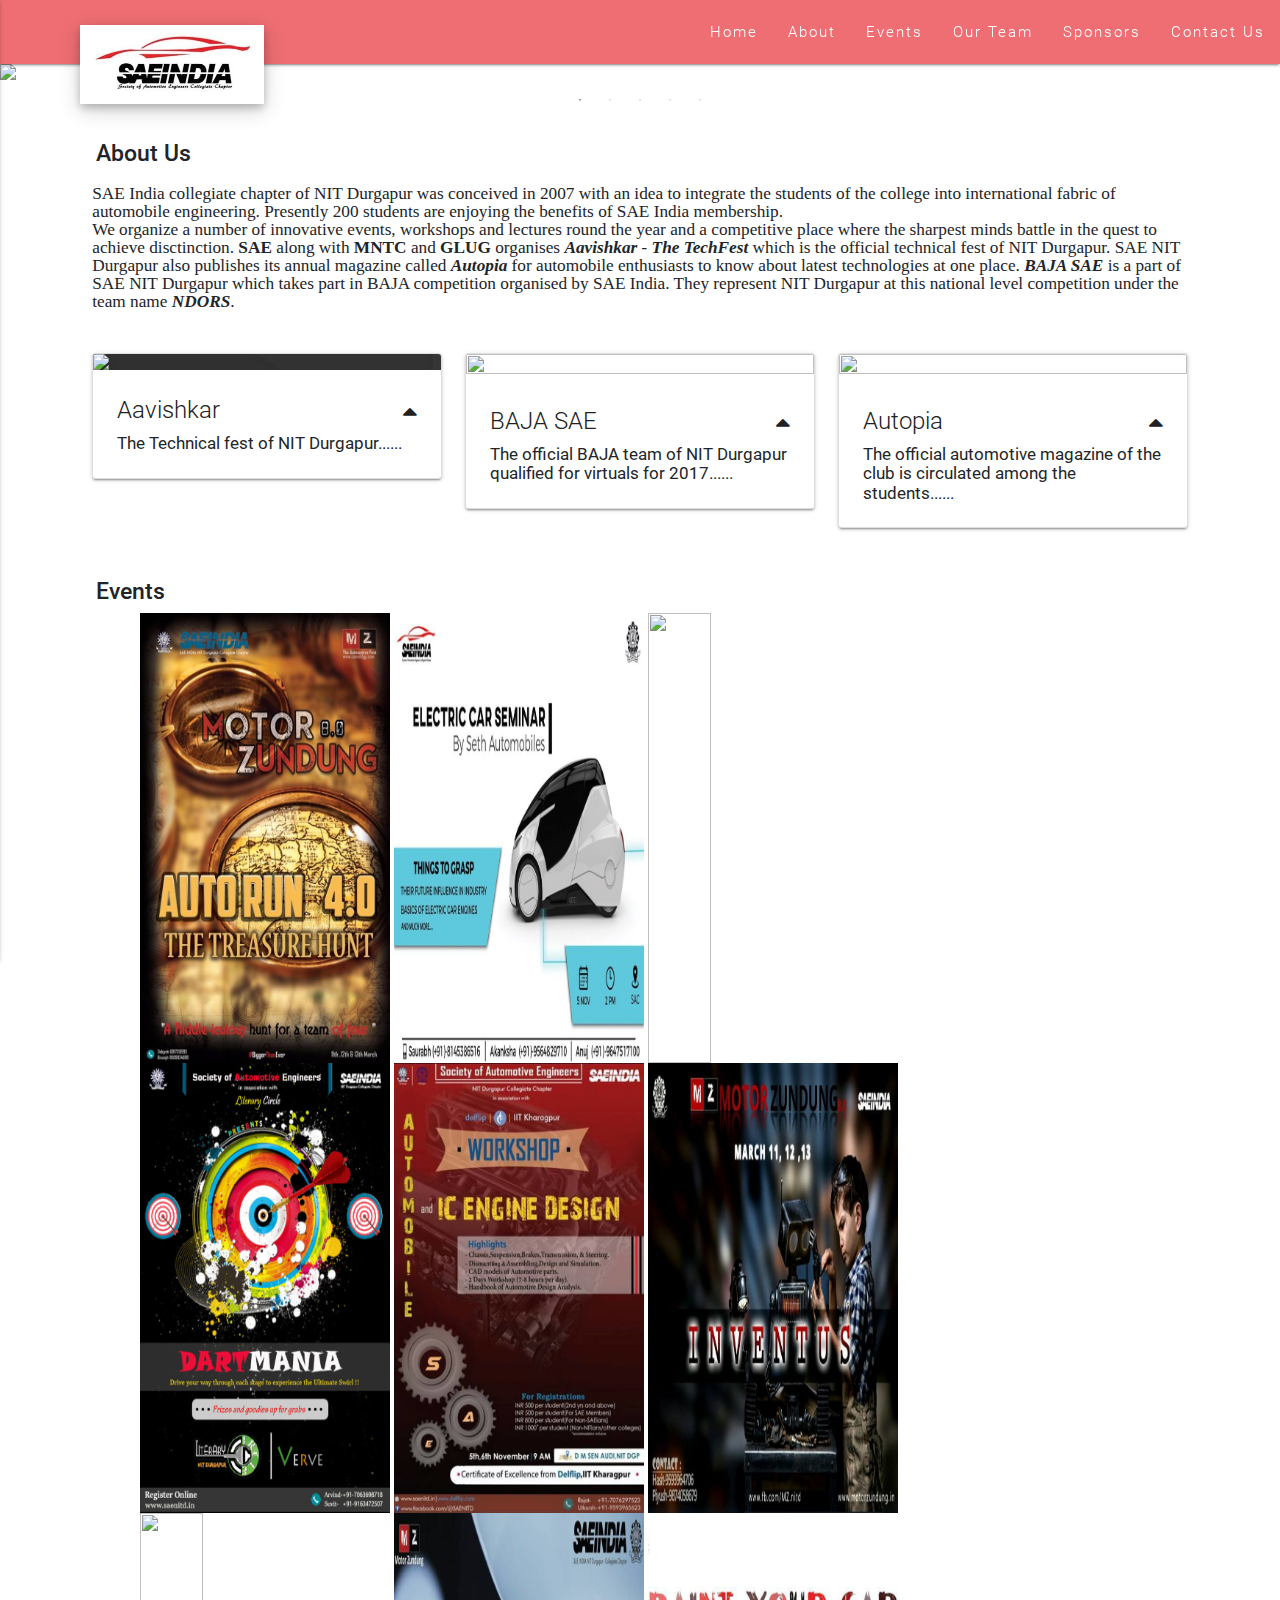
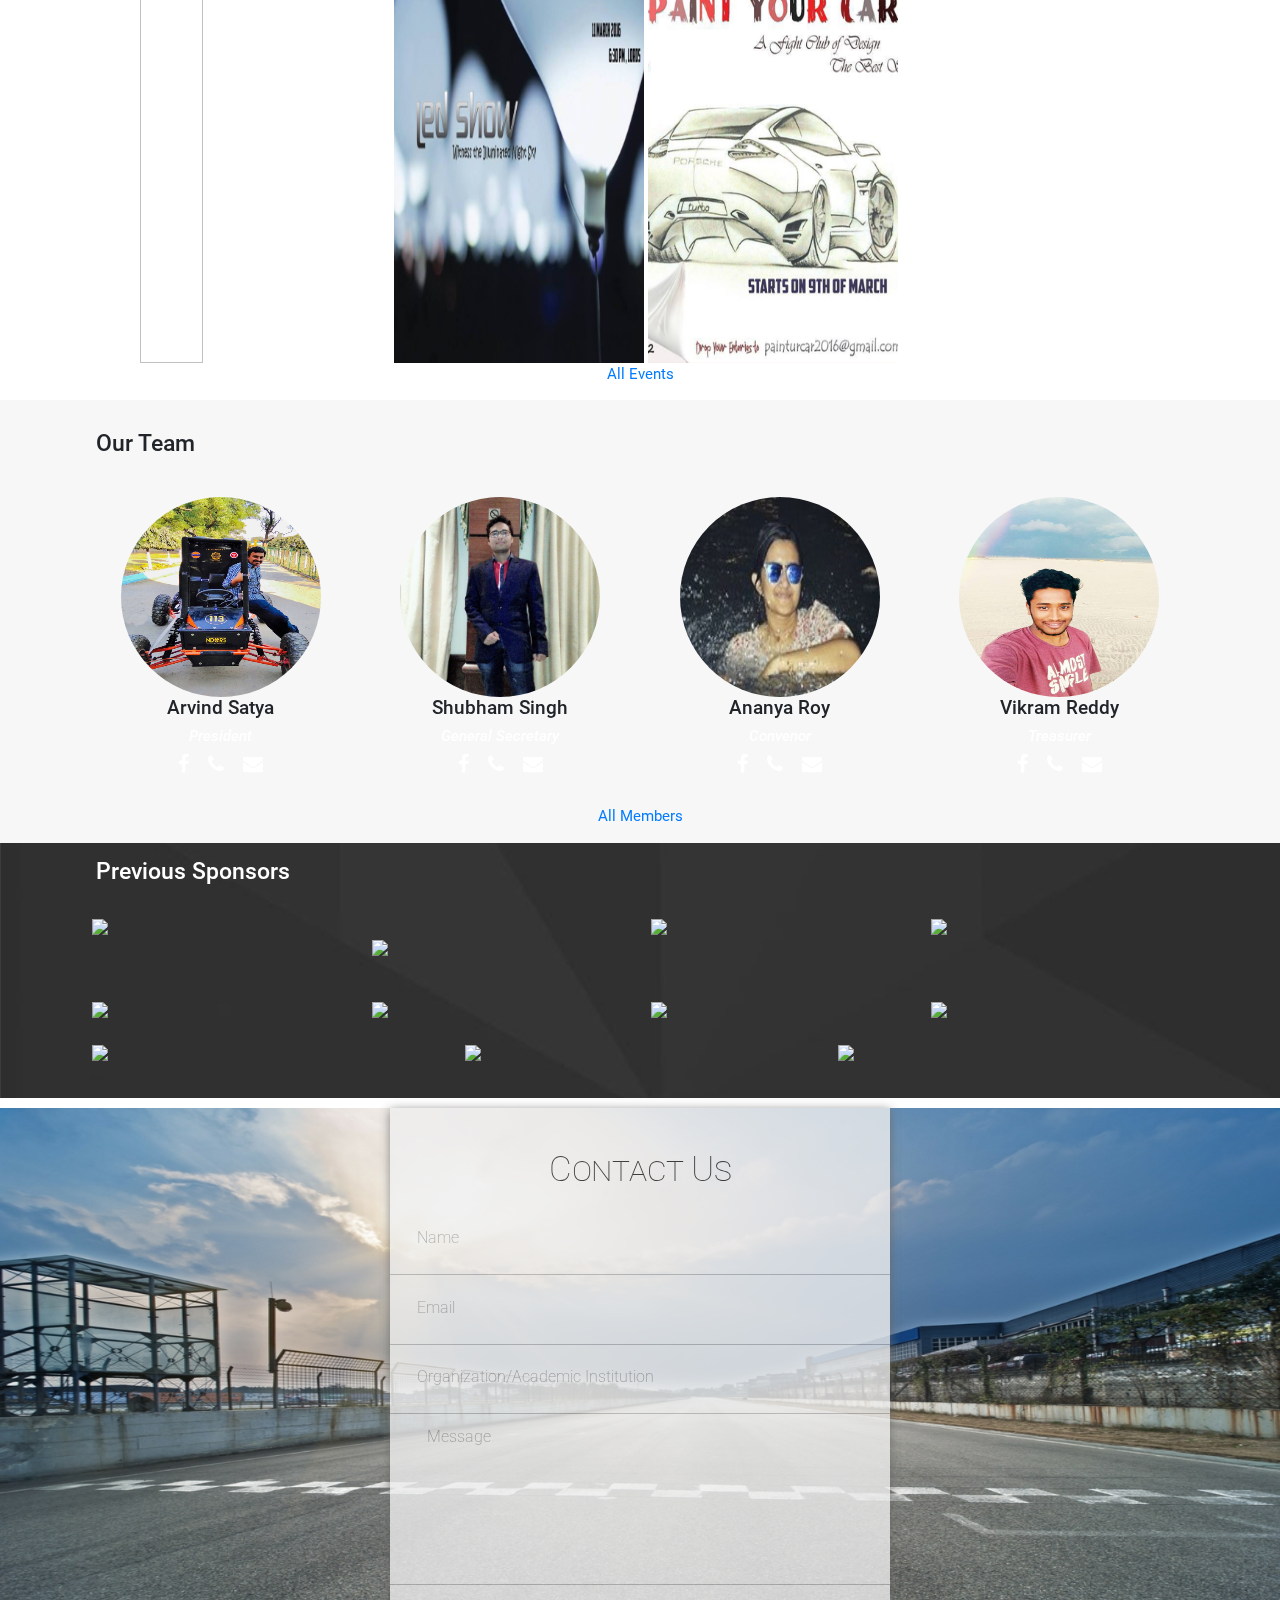
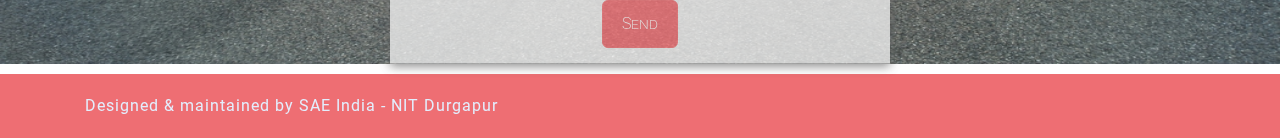
==== commit 353e37c6: "Added logo in the navbar" ====
--- a/index.html
+++ b/index.html
@@ -21,6 +21,7 @@
 	<div class="navbar-fixed">
 		<nav role="navigation"  class="wow bounceInDown">
 			<div class="nav-wrapper">
+				<a href="http://saenitd.com/" class="brand-logo"><div class="logo-img"><img src="images/sae_logo2.jpg" height="100%" width="100%" alt="saenitd logo"></div></a>
 				<ul class="right hide-on-med-and-down">
 					<li><a href="#home">Home</a></li>
 					<li><a href="#about">About</a></li>
--- a/css/contact-us.css
+++ b/css/contact-us.css
@@ -185,7 +185,7 @@
   border: 1px solid #ef767a;
   display: inline-block;
   border-radius: 6px;
-  background: #ea484e;
+  background: #ee6e73;
   font-weight: inherit;
   font-family: inherit;
   font-size: inherit;
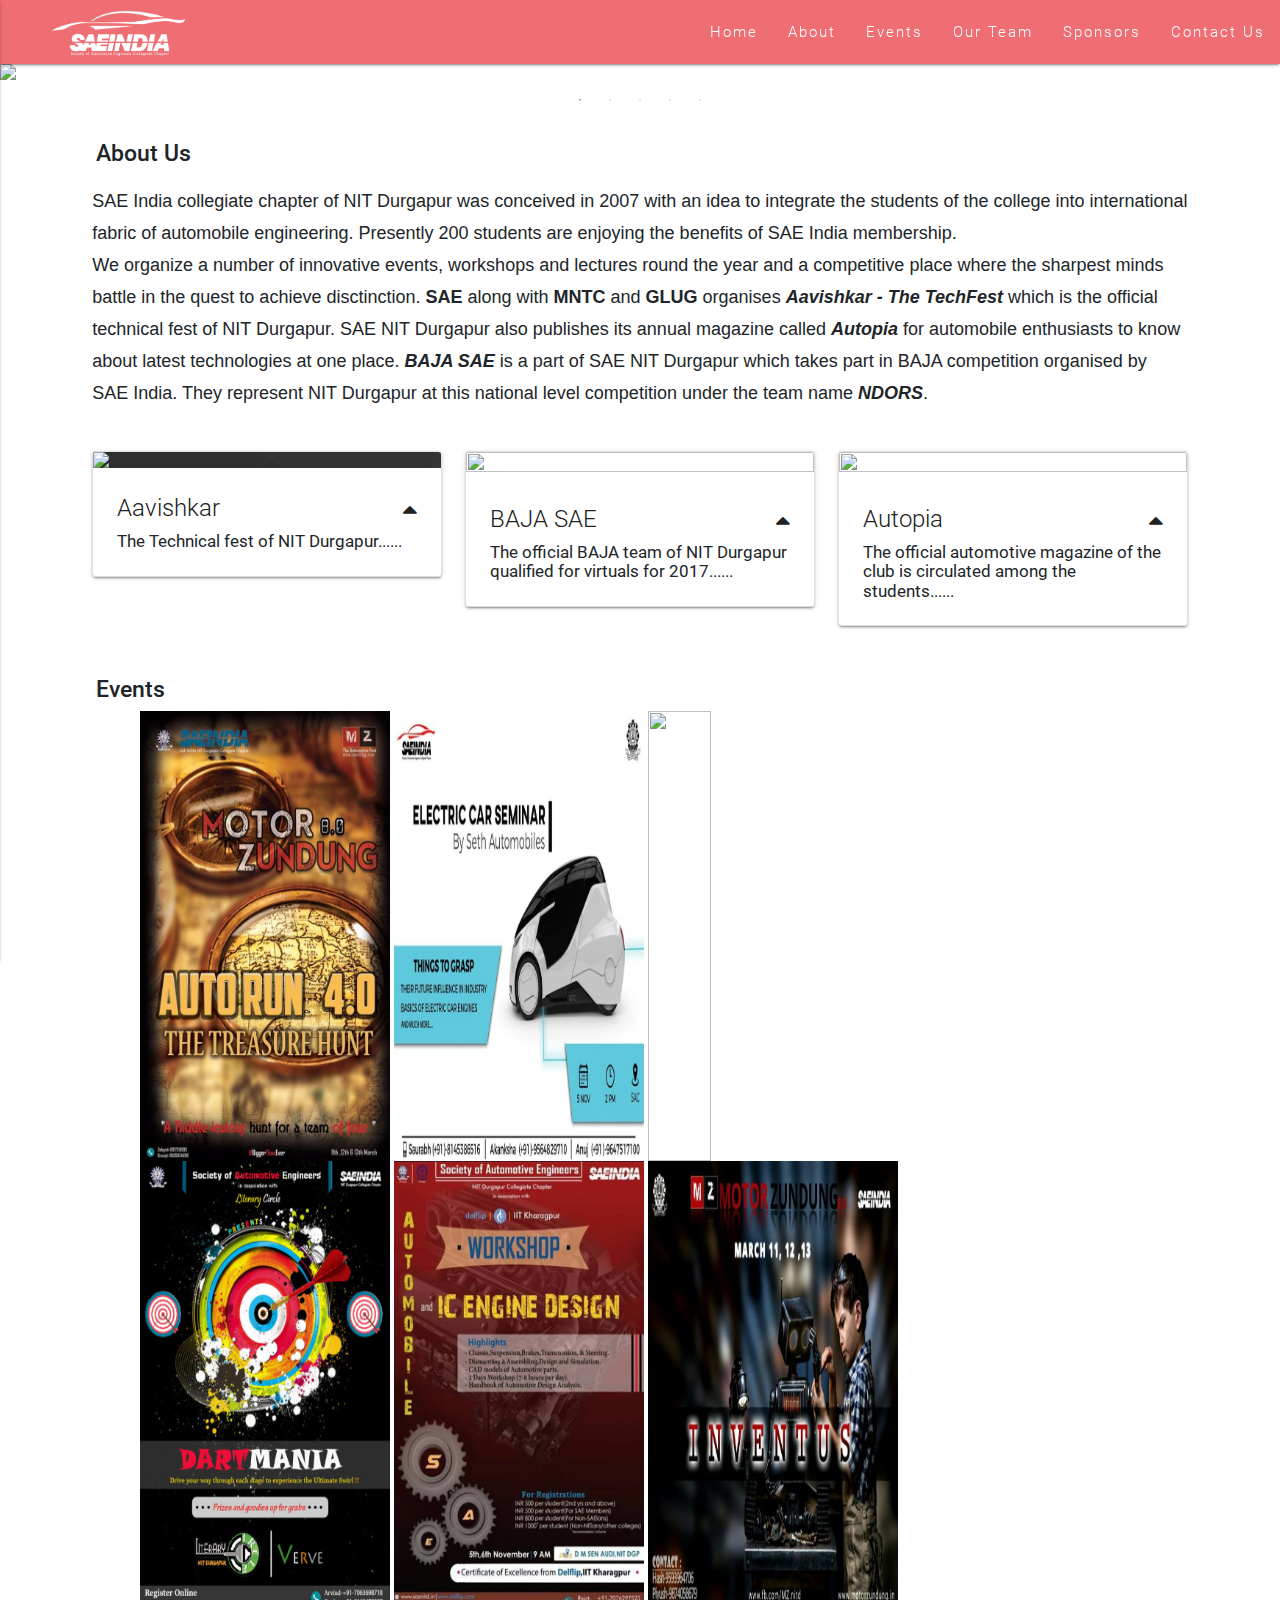
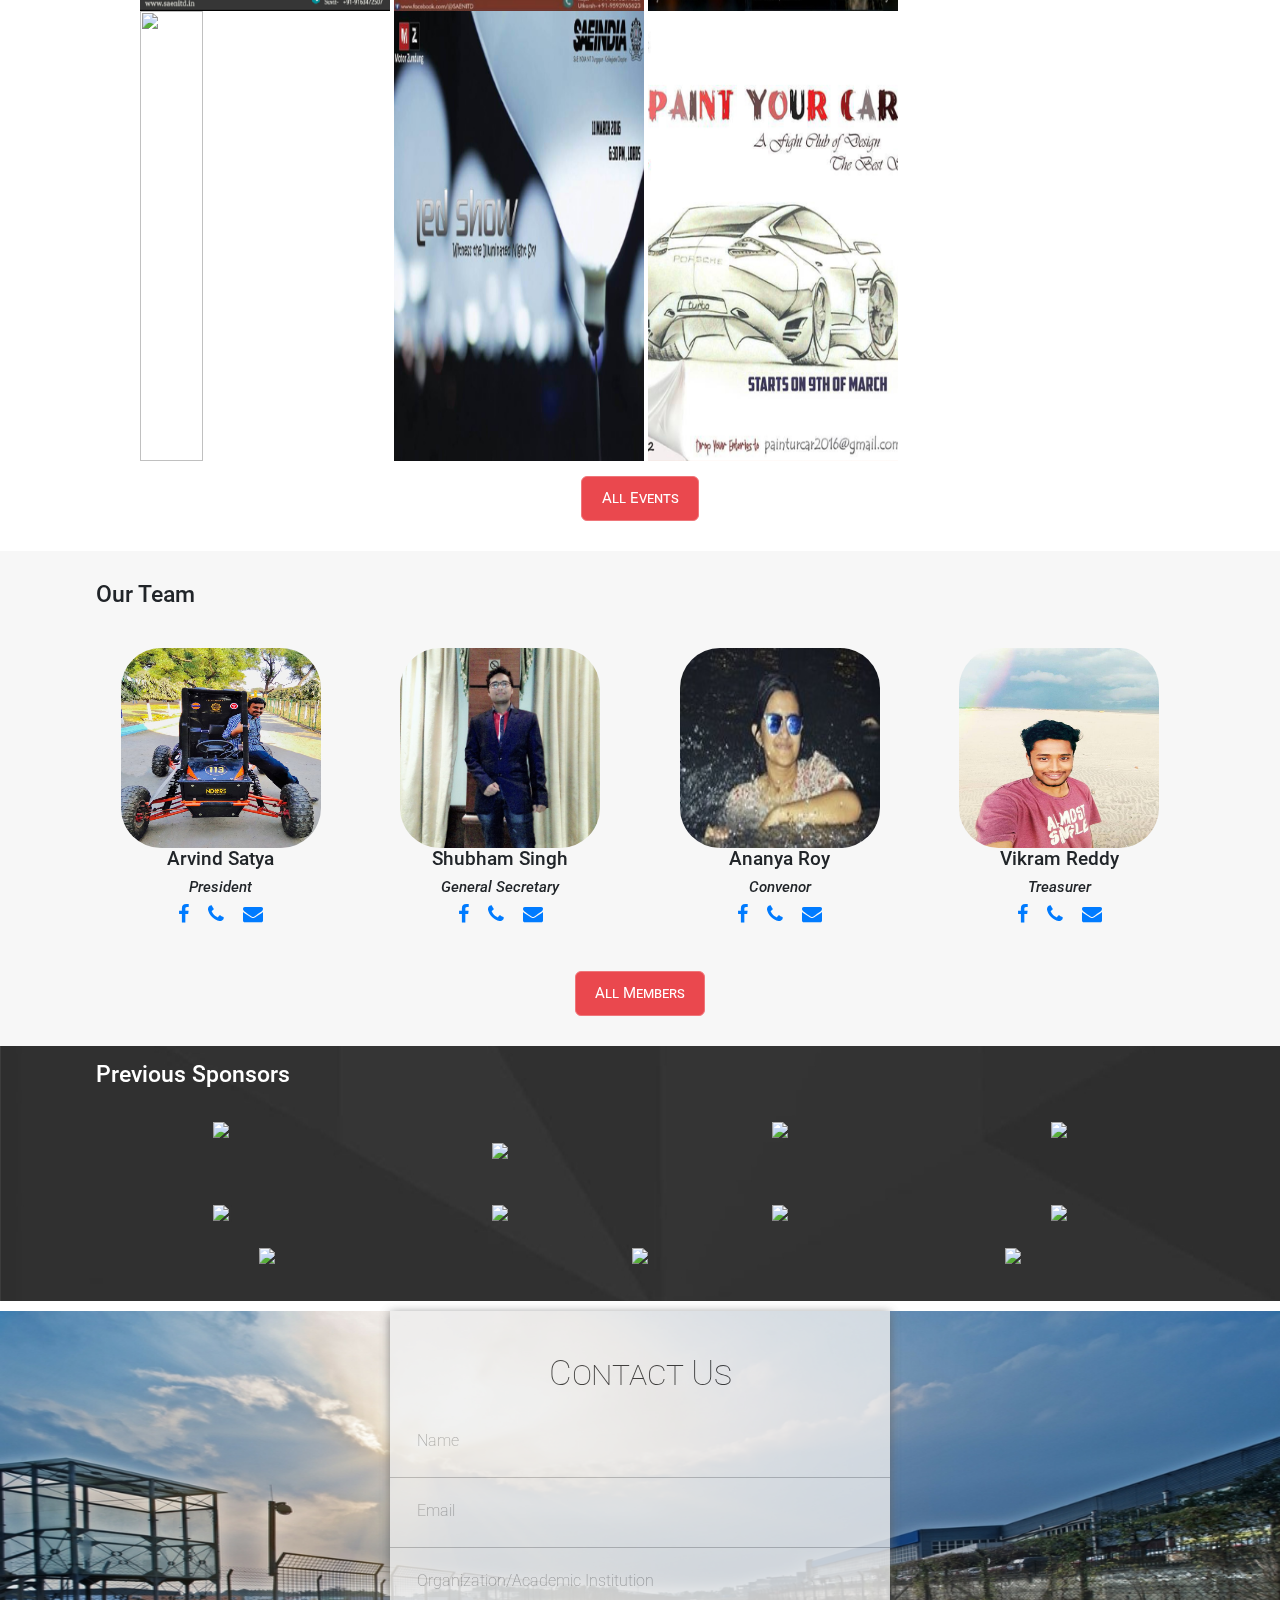
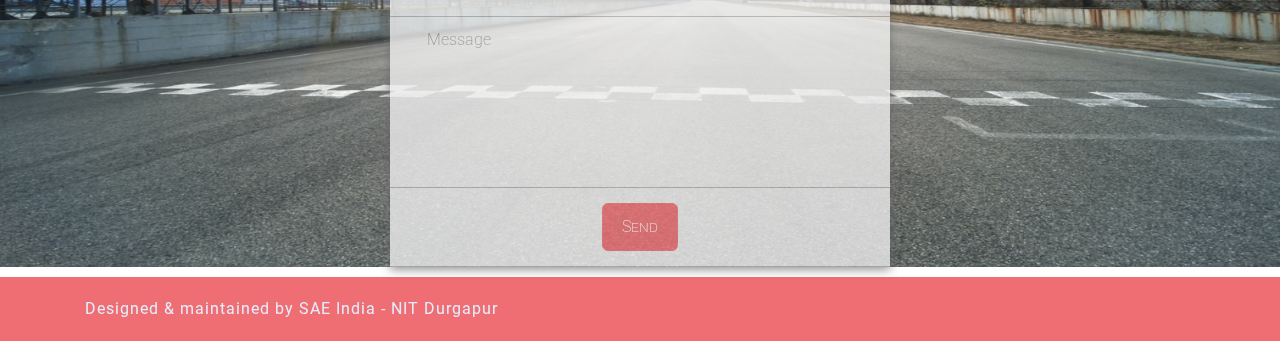
==== commit ade7c53e: "Added SAE logo in all pages" ====
--- a/index.html
+++ b/index.html
@@ -21,7 +21,11 @@
 	<div class="navbar-fixed">
 		<nav role="navigation"  class="wow bounceInDown">
 			<div class="nav-wrapper">
-				<a href="http://saenitd.com/" class="brand-logo"><div class="logo-img"><img src="images/sae_logo2.jpg" height="100%" width="100%" alt="saenitd logo"></div></a>
+				<a href="#" class="brand-logo">
+					<div class="logo-img">
+						<img src="images/sae logo.jpg" width="23%" alt="saenitd logo">
+					</div>
+				</a>
 				<ul class="right hide-on-med-and-down">
 					<li><a href="#home">Home</a></li>
 					<li><a href="#about">About</a></li>
--- a/css/main.css
+++ b/css/main.css
@@ -16,8 +16,10 @@
     width: 85%; } }
 
 .photo img{
-	width: 100%;
-  height: auto;
+  background-size: cover;
+  background-position: 50% 50%;
+  background-repeat: none;
+  width: 100%;
 	max-height: 650px;
 }
 .horizontal {
@@ -40,11 +42,36 @@
   flex-basis: 50%;
 }
 .text p {
-  font-family: Comic Sans MS;
-  font-size: 1.15rem;
+  font-family: Arial;
+  font-size: 18px;
   margin-top: 2px;
   flex: 1;
-}
+  line-height: 32px;
+}
+
+.team-top {
+  text-align: center;
+  /*margin: 100px 0px;*/
+}
+.team-top img{
+  width: 250px;
+  height: 250px;
+  border-radius: 40px;
+  -webkit-transition: border-radius 300ms;
+  -moz-transition: border-radius 300ms;
+  -ms-transition: border-radius 300ms;
+  -o-transition: border-radius 300ms;
+  transition: border-radius 300ms;
+}
+.team-top img:hover {
+  width: 250px;
+  height: 250px;
+  border-radius: 150px;
+  transition-duration: 300ms;
+  animation: roll 500ms;
+  animation-delay: 300ms;
+}
+
 .team-index {
   text-align: center;
   margin: 10px 0px;
@@ -52,11 +79,26 @@
 .team-index img{
   width: 200px;
   height: 200px;
+  border-radius: 40px;
+  -webkit-transition: border-radius 300ms;
+  -moz-transition: border-radius 300ms;
+  -ms-transition: border-radius 300ms;
+  -o-transition: border-radius 300ms;
+  transition: border-radius 300ms;
+}
+.team-index img:hover {
+  width: 200px;
+  height: 200px;
   border-radius: 100px;
-}
+  transition-duration: 300ms;
+  animation: roll 1000ms;
+  animation-delay: 300ms;
+}
+
+/*
 .team-index i{
   color: #fff;
-}
+}*/
 .team-index a{
   padding: 0.5rem;
 }
@@ -67,7 +109,20 @@
 .team-des img{
 	width: 160px;
 	height: 160px;
-	border-radius: 100px;
+	border-radius: 35px;
+  -webkit-transition: border-radius 300ms;
+  -moz-transition: border-radius 300ms;
+  -ms-transition: border-radius 300ms;
+  -o-transition: border-radius 300ms;
+  transition: border-radius 300ms;
+}
+.team-des img:hover {
+  width: 160px;
+  height: 160px;
+  border-radius: 80px;
+  transition-duration: 300ms;
+  animation: roll 1000ms;
+  animation-delay: 300ms;
 }
 .team-des a{
   padding: 0 0.25rem;
@@ -78,12 +133,73 @@
 .team-s img {
   width: 110px;
   height: 110px;
-  border-radius: 60px;
-}
+  border-radius: 25px;
+  -webkit-transition: border-radius 200ms;
+  -moz-transition: border-radius 200ms;
+  -ms-transition: border-radius 200ms;
+  -o-transition: border-radius 200ms;
+  transition: border-radius 200ms;
+  transform: rotate(-20deg);
+}
+.team-s img:hover {
+  width: 110px;
+  height: 110px;
+  border-radius: 55px;
+  transition-duration: 200ms;
+  animation: roll 800ms;
+  animation-delay: 150ms;
+}
+@keyframes roll {
+  0% {
+    transform: rotateY(0);
+  }
+  100% {
+    transform: rotateY(360deg);
+  }
+}
+
+.button {
+  margin: 15px auto 15px;
+  padding: 10.33333385px 19.375px;
+  border: 1px solid #ef767a;
+  display: inline-block;
+  border-radius: 6px;
+  background-color: #ea484e;
+  color: white;
+  font-weight: inherit;
+  font-family: inherit;
+  font-size: inherit;
+  font-variant:small-caps;
+  -webkit-transition: background border 0.35s ease;
+  transition: background border 0.35s ease;
+}/*
+a:link{
+  color: white;
+}*/
+.button:focus {
+  outline: none;
+  border: 1px solid #f7bbbd;
+}
+.button:hover {
+  background: #fce8e9;
+  color: black;
+  border: 1px solid #f7bbbd;
+}
+a:hover{
+  color: black;
+}
+.button:active {
+  background: #d0d0d0;
+}
+
+.spns {
+  text-align: center;
+}
+
 footer {
 	padding: 20px 0px;
 }
 
 #heading h4{
   text-align: right;
-}+}
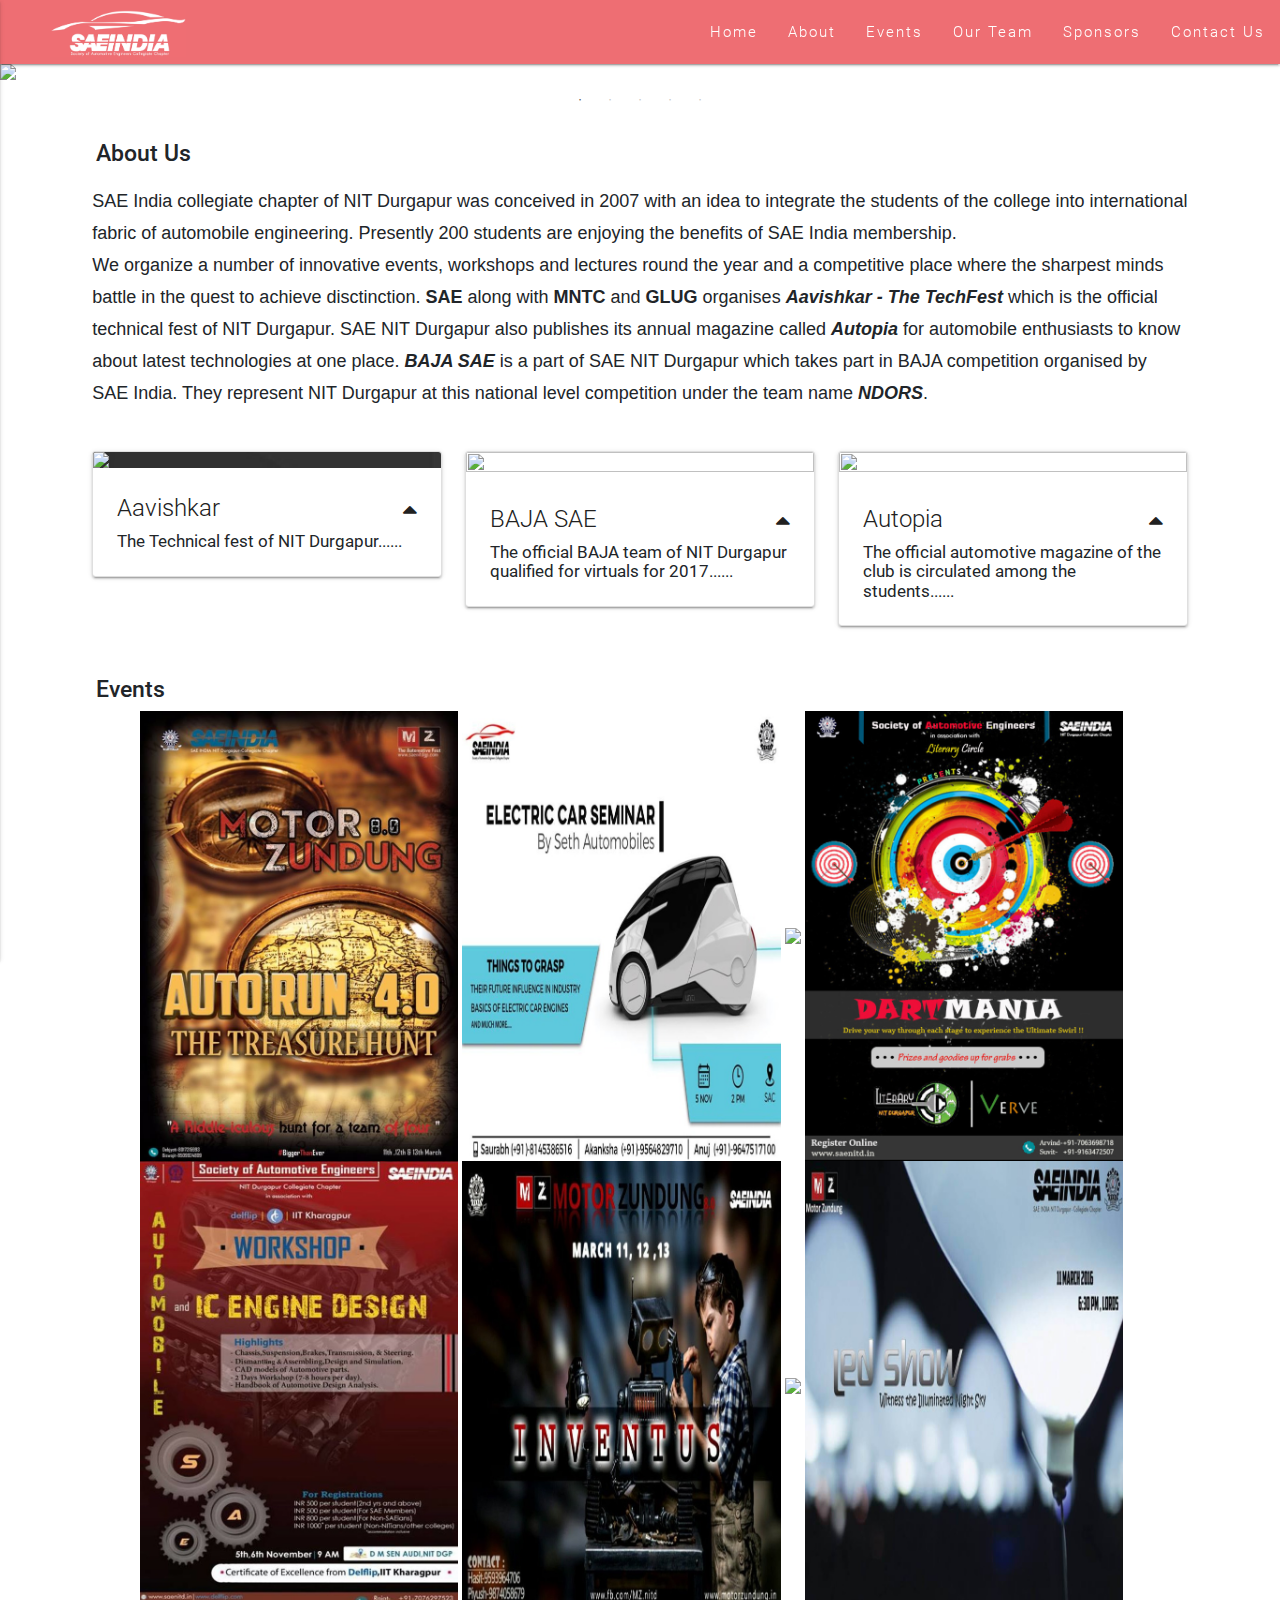
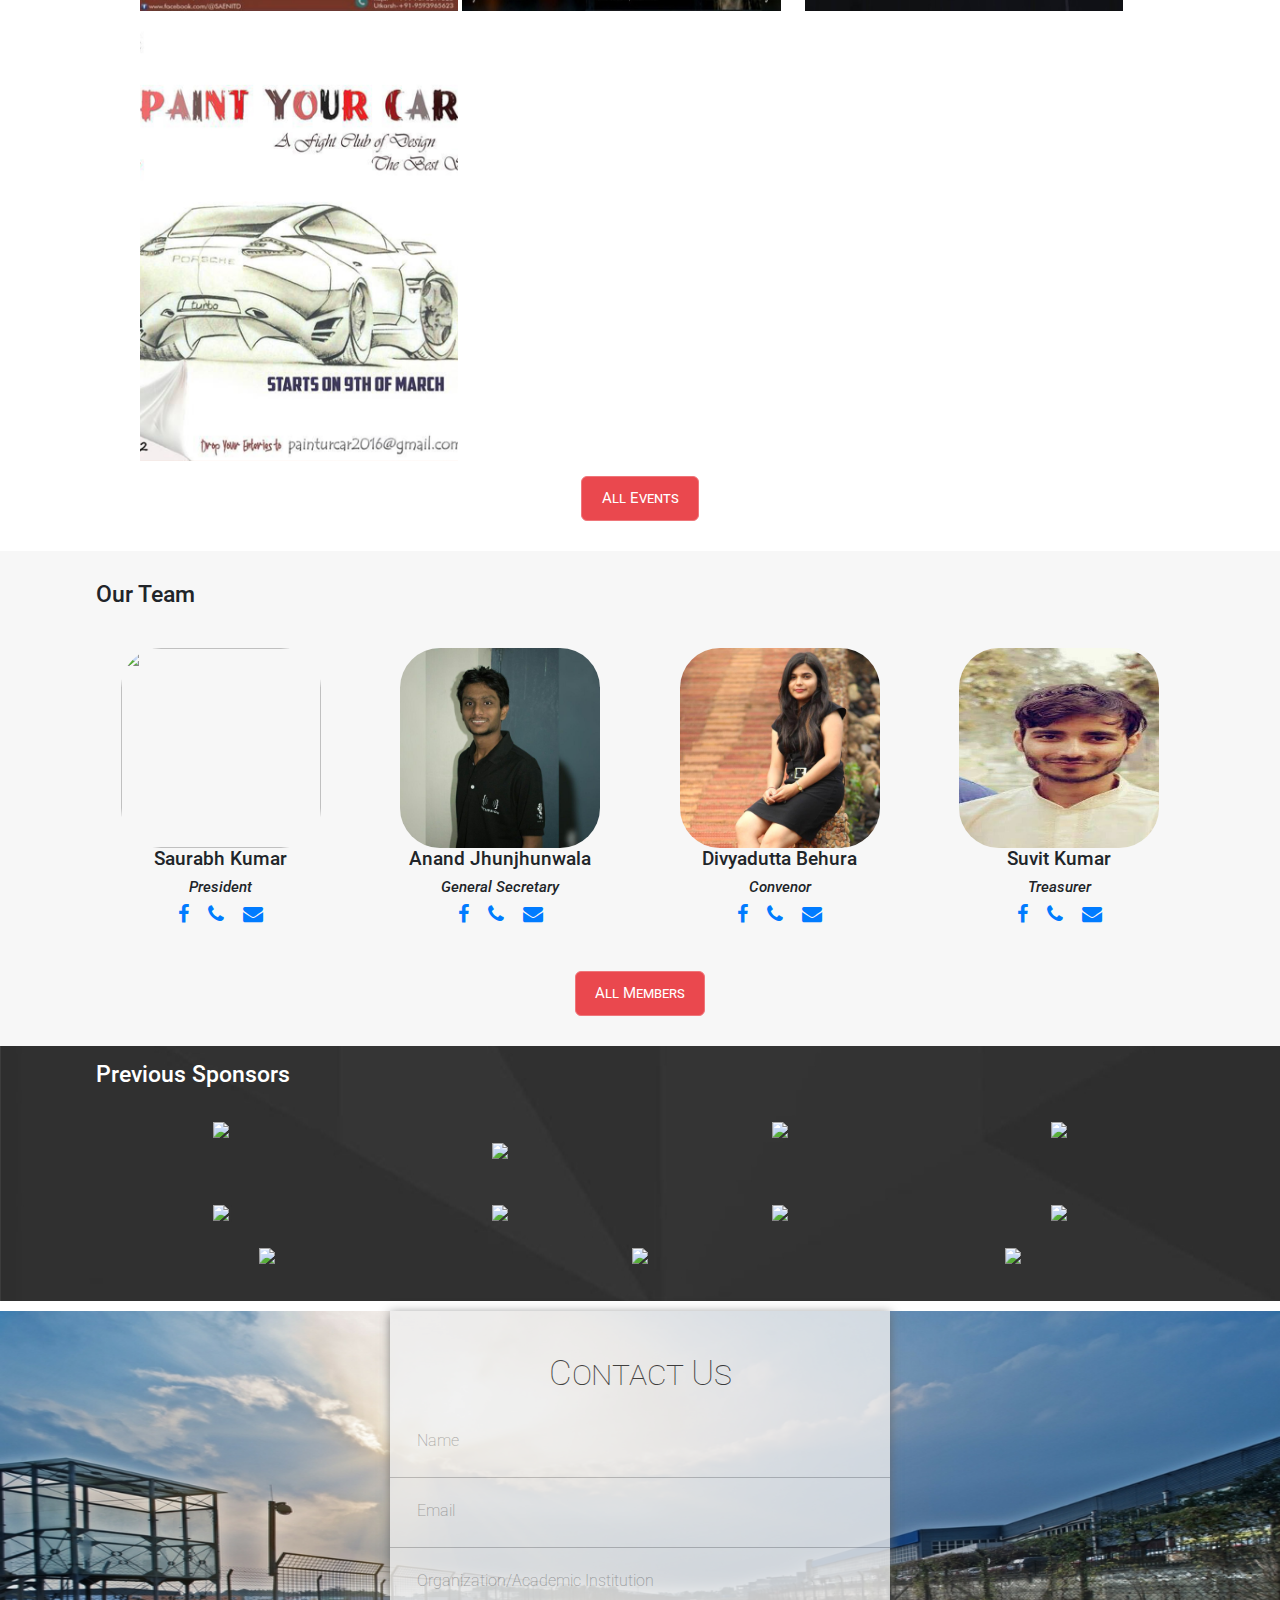
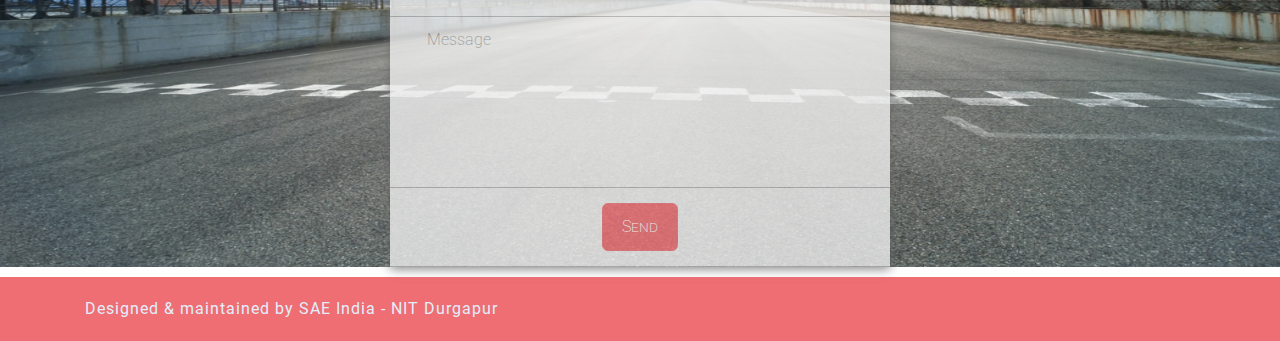
==== commit d5dccc99: "updated index.html" ====
--- a/index.html
+++ b/index.html
@@ -21,7 +21,7 @@
 	<div class="navbar-fixed">
 		<nav role="navigation"  class="wow bounceInDown">
 			<div class="nav-wrapper">
-				<a href="#" class="brand-logo">
+				<a href="https://www.facebook.com/SAENITD/" target="_blank" class="brand-logo">
 					<div class="logo-img">
 						<img src="images/sae logo.jpg" width="23%" alt="saenitd logo">
 					</div>
@@ -149,43 +149,43 @@
 				<div class="row">
 					<div class="col s12 m6 l3">
 						<div class="team-index">
-							<a href="./arvind.html"><img class="activator" src="images/team/sae/arvind.jpg"></a>
-							<h5>Arvind Satya</h5>
+							<a href="./arvind.html"><img class="activator" src="images/team/sae/saurabh.jpg"></a>
+							<h5>Saurabh Kumar</h5>
 							<h6><i>President</i></h6>
-							<a href="https://www.facebook.com/satyaarvind" target='_blank'><i class="fa fa-facebook fa-lg"></i></a>
+							<a href="https://www.facebook.com/saurabhadroit" target='_blank'><i class="fa fa-facebook fa-lg"></i></a>
 							<a href="#"><i class="fa fa-phone fa-lg"  data-toggle="tooltip" title="7063698718"></i></a>
-							<a href=""><i class="fa fa-envelope fa-lg"  data-toggle="tooltip" title="arvindsatya11@gmail.com"></i></a>
+							<a href=""><i class="fa fa-envelope fa-lg"  data-toggle="tooltip" title="@gmail.com"></i></a>
 							
 						</div>
 					</div>
 					<div class="col s12 m6 l3">
 						<div class="team-index">
-							<a href="./shubham.html"><img class="activator" src="images/team/sae/shubham.jpg"></a>
-							<h5>Shubham Singh</h5>
+							<a href="./shubham.html"><img class="activator" src="images/team/sae/anand.jpg"></a>
+							<h5>Anand Jhunjhunwala</h5>
 							<h6><i>General Secretary</i></h6>
-							<a href="https://www.facebook.com/shubham600937?ref=br_rs" target='_blank'><i class="fa fa-facebook fa-lg"></i></a>
+							<a href="https://www.facebook.com/anand.jhunjhunwala.315" target='_blank'><i class="fa fa-facebook fa-lg"></i></a>
 							<a href="#"><i class="fa fa-phone fa-lg"  data-toggle="tooltip" title="8765320081"></i></a>
-							<a href=""><i class="fa fa-envelope fa-lg"  data-toggle="tooltip" title="shubhamsingh.singh375@gmail.com"></i></a>
+							<a href=""><i class="fa fa-envelope fa-lg"  data-toggle="tooltip" title="@gmail.com"></i></a>
 						</div>
 					</div>
 					<div class="col s12 m6 l3">
 						<div class="team-index">
-							<a href="./ananya.html"><img class="activator" src="images/team/sae/ananya.jpg"></a>
-							<h5>Ananya Roy</h5>
+							<a href="./ananya.html"><img class="activator" src="images/team/sae/divya.jpg"></a>
+							<h5>Divyadutta Behura</h5>
 							<h6><i>Convenor</i></h6>
-							<a href="https://www.facebook.com/ananya.roy27?ref=br_rs" target='_blank'><i class="fa fa-facebook fa-lg"></i></a>
+							<a href="https://www.facebook.com/divyadutta.behura.9" target='_blank'><i class="fa fa-facebook fa-lg"></i></a>
 							<a href="#"><i class="fa fa-phone fa-lg"  data-toggle="tooltip" title="9433040226"></i></a>
-							<a href=""><i class="fa fa-envelope fa-lg"  data-toggle="tooltip" title="royroy.ananya@gmail.com"></i></a>
+							<a href=""><i class="fa fa-envelope fa-lg"  data-toggle="tooltip" title="@gmail.com"></i></a>
 						</div>
 					</div>
 					<div class="col s12 m6 l3">
 						<div class="team-index">
-							<a href="./vikram.html"><img class="activator" src="images/team/sae/vikram.jpg"></a>
-							<h5>Vikram Reddy</h5>
+							<a href="./vikram.html"><img class="activator" src="images/team/sae/suvit.jpg"></a>
+							<h5>Suvit Kumar</h5>
 							<h6><i>Treasurer</i></h6>
-							<a href="https://www.facebook.com/kovvuri.vikram?ref=br_rs" target='_blank'><i class="fa fa-facebook fa-lg"></i></a>
+							<a href="https://www.facebook.com/suvitkumar6" target='_blank'><i class="fa fa-facebook fa-lg"></i></a>
 							<a href=""><i class="fa fa-phone fa-lg"  data-toggle="tooltip" title="7063282644"></i></a>
-							<a href=""><i class="fa fa-envelope fa-lg"  data-toggle="tooltip" title="kovvurivikram11@gmail.com"></i></a>
+							<a href=""><i class="fa fa-envelope fa-lg"  data-toggle="tooltip" title="@gmail.com"></i></a>
 						</div>
 					</div>
 				</div>
--- a/css/style.css
+++ b/css/style.css
@@ -1,3 +1,5 @@
+
+
 .rio-promos {
   max-width: 1000px;
   margin: 0 auto;
@@ -9,34 +11,33 @@
   margin: 0px -5px 0px -5px;
 }
 button.slick-next, button.slick-next:hover {
-  position: absolute;
-  top: 41%;
-  right: 54px;
+  /*position: absolute;*/
+  /*top: 41%;*/
+  right: 14px;
+  /*width: 14px;*/
+  /*height: 0px;*/
+  /*background-image: url("http://maggiesadler.com/wp-content/uploads/2015/10/left-right-arrow.png");*/
+  /*background-size: 95px;*/
+}
+button.slick-prev, button.slick-prev:hover {
+ /* position: absolute;
+  top: 41%;*/
+  left: 15px;
+  /*z-index: 1;
   width: 47px;
-  height: 75px;
-  background-image: url("http://maggiesadler.com/wp-content/uploads/2015/10/left-right-arrow.png");
-  background-size: 95px;
-}
-button.slick-prev, button.slick-prev:hover {
-  position: absolute;
-  top: 41%;
-  left: 15px;
-  z-index: 1;
-  width: 47px;
-  height: 75px;
-  background-image: url("http://maggiesadler.com/wp-content/uploads/2015/10/left-right-arrow.png");
-  background-size: 95px;
-      background-position-x: right;
-}
+  height: 75px;*/
+  /*background-image: url("http://maggiesadler.com/wp-content/uploads/2015/10/left-right-arrow.png");*/
+  /*background-size: 95px;
+      background-position-x: right;*/
+}/*
 .slick-prev:before, .slick-next:before {
   font-size: 70px;
   color: #EA8496;
   line-height: inherit;
   font-weight: bold;
-}
+}*/
 .rio-promos img {
   height: 450px;
-  width: 25%;
 }
 
 /* Slick Slider Styles -- Provided by https://kenwheeler.github.io/slick/ */
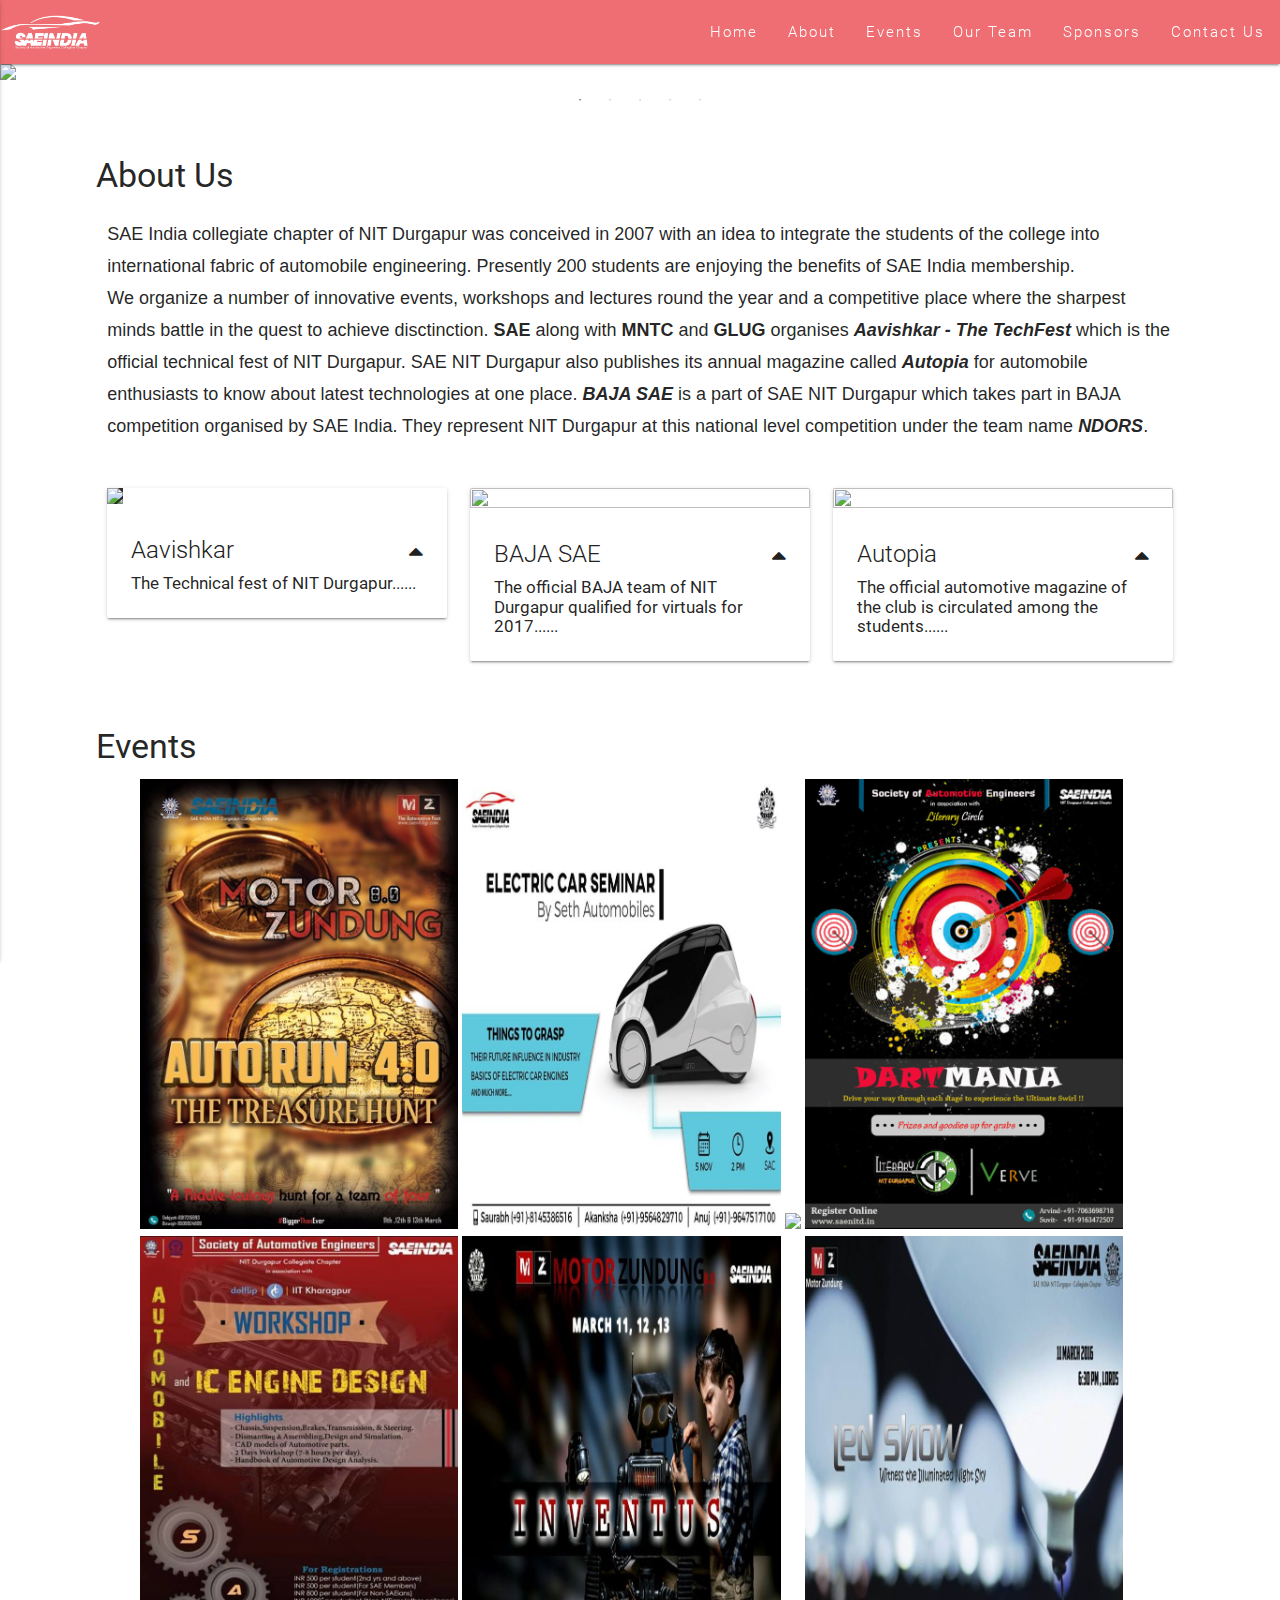
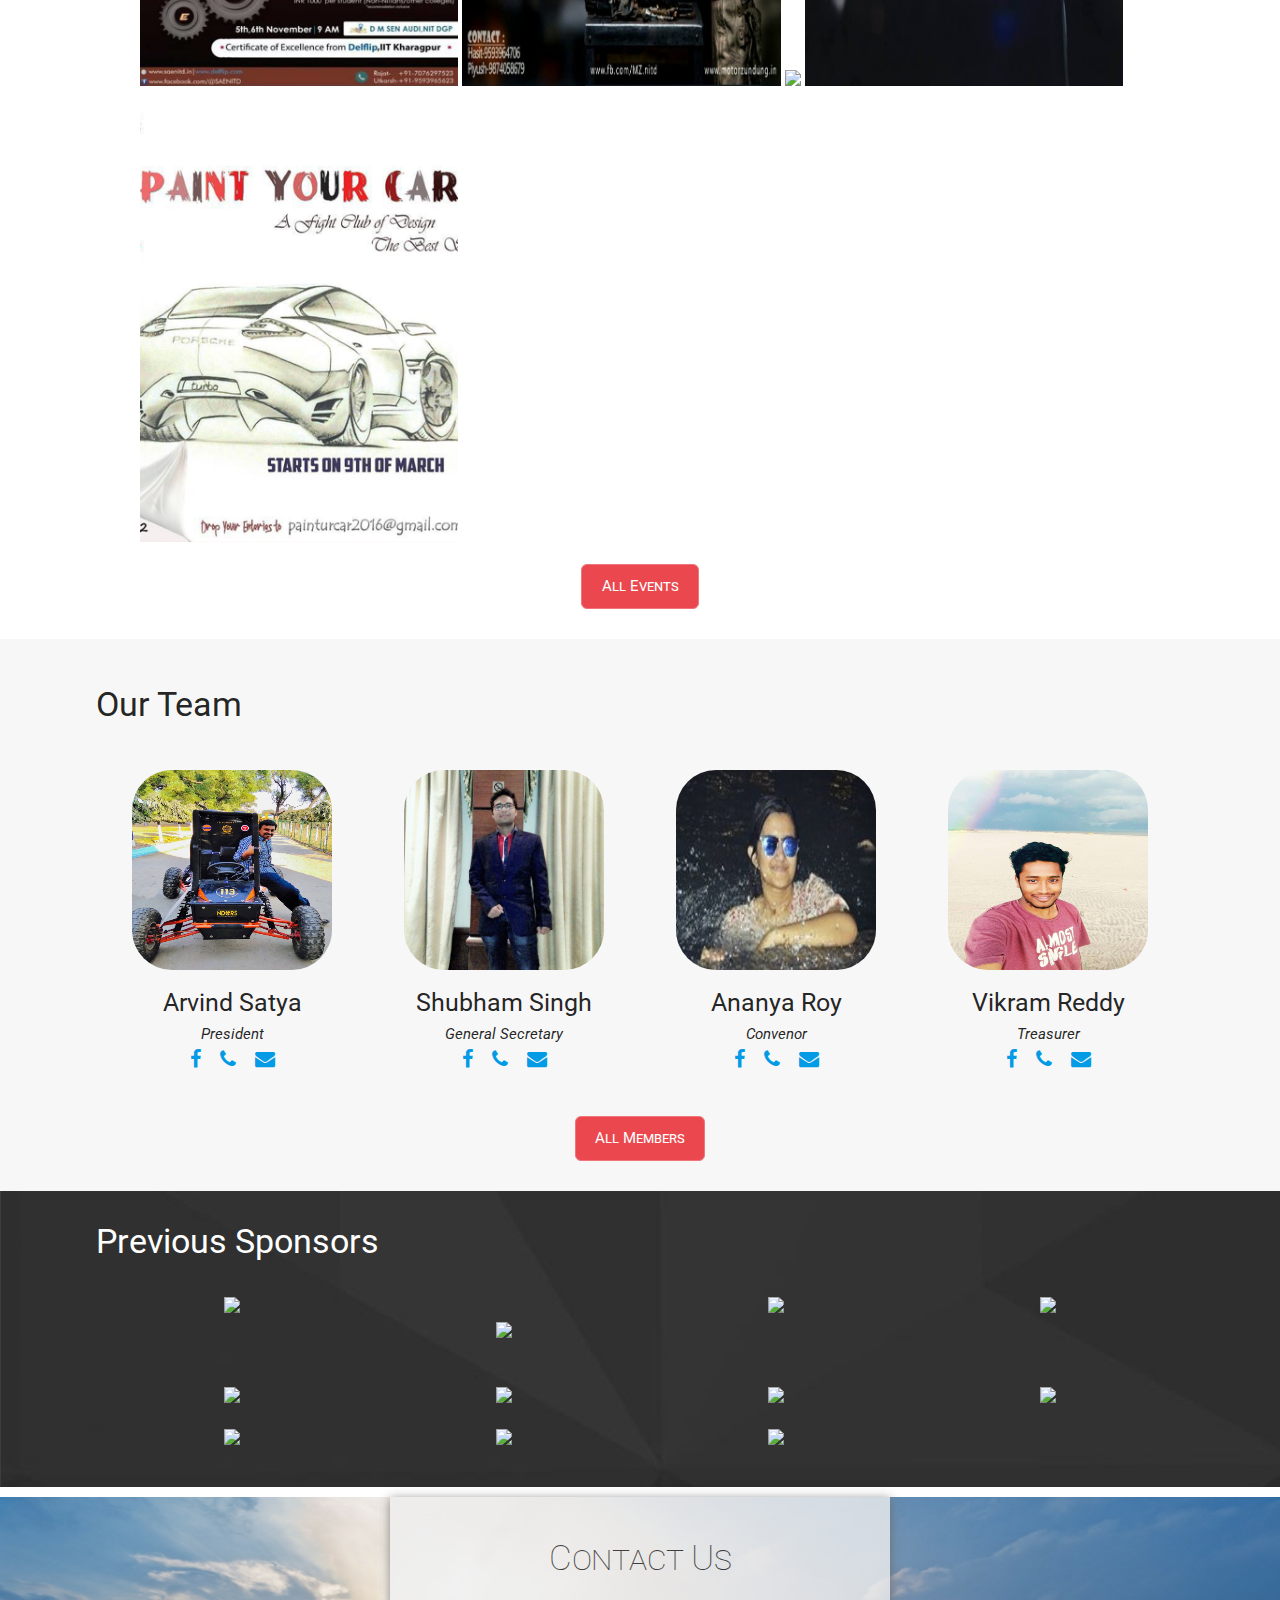
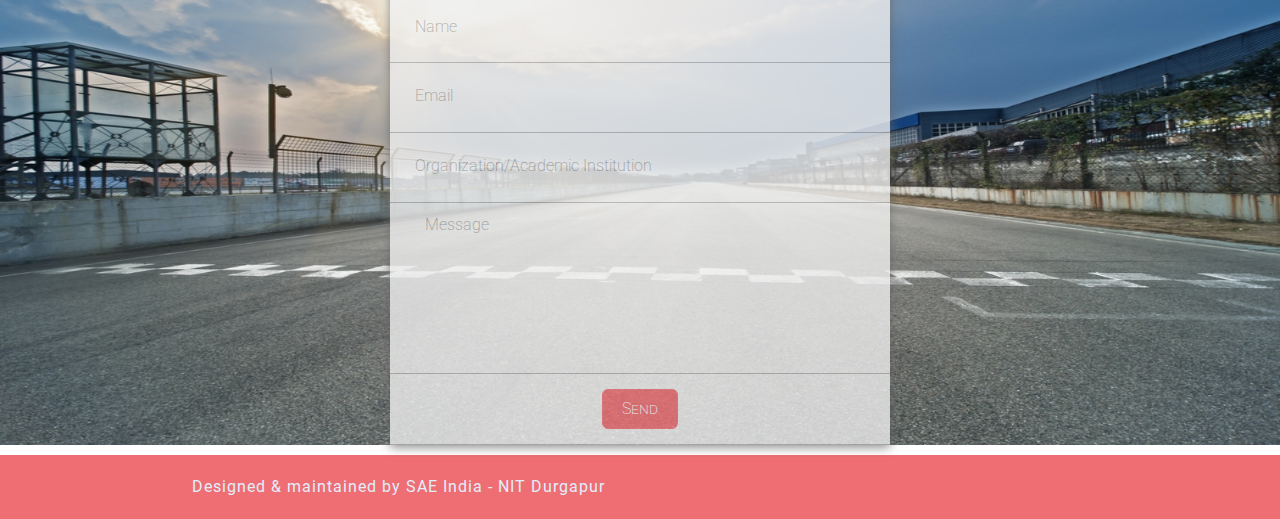
==== commit ec48fac9: "navbar changed for all pages" ====
--- a/index.html
+++ b/index.html
@@ -14,18 +14,22 @@
 	<link rel="stylesheet" type="text/css" href="css/materialize.min.css">
 	<link rel="stylesheet" type="text/css" href="css/style.css">
 	<link rel="stylesheet" type="text/css" href="css/materialize.css">
-	<link rel="stylesheet" href="https://maxcdn.bootstrapcdn.com/bootstrap/4.0.0/css/bootstrap.min.css">
+	
+
 </head>
 <body>
 
 	<div class="navbar-fixed">
 		<nav role="navigation"  class="wow bounceInDown">
 			<div class="nav-wrapper">
-				<a href="https://www.facebook.com/SAENITD/" target="_blank" class="brand-logo">
-					<div class="logo-img">
-						<img src="images/sae logo.jpg" width="23%" alt="saenitd logo">
-					</div>
-				</a>
+			
+				
+					<a class="navbar-brand" href="https://www.facebook.com/SAENITD/" target="_blank">
+						<div class="logo-img" style="position:absolute; top:20%;">
+							<img src="images/sae logo.jpg" width="100px" alt="saenitd logo">
+						</div>
+					</a>
+				
 				<ul class="right hide-on-med-and-down">
 					<li><a href="#home">Home</a></li>
 					<li><a href="#about">About</a></li>
@@ -34,16 +38,26 @@
 					<li><a href="#sponsor">Sponsors</a></li>
 					<li><a href="#contact">Contact Us</a></li>
 				</ul>
-				<ul id="nav-mobile" class="side-nav">
-					<li class="active"><a href="#">Home</a></li>
-					<li><a href="#about">About</a></li>
-					<li><a href="#events">Events</a></li>
-					<li><a href="#team">Our Team</a></li>
-					<li><a href="#sponsor">Sponsors</a></li>
-					<li><a href="#contact">Contact Us</a></li>
-				</ul>
-				<a href="#" data-activates="nav-mobile" class="button-collapse"><i class="fa fa-list" style="margin-left: 15px;"></i></a></div>
-			</div>
+				
+				<div style="float:right;">
+					<ul id="nav-mobile" class="side-nav" style="float:right;">
+				
+					<li >
+				
+					<h5 style="text-align:center; color: black;">	SOCIETY OF AUTOMOTIVE ENGINEERS</h5></li>
+						<li class="active"><a href="#">Home</a></li>
+						<li><a href="#about">About</a></li>
+						<li><a href="#events">Events</a></li>
+						<li><a href="#team">Our Team</a></li>
+						<li><a href="#sponsor">Sponsors</a></li>
+						<li><a href="#contact">Contact Us</a></li>
+					</ul>
+				
+					<a href="#" data-activates="nav-mobile" class="button-collapse"><i class="fa fa-list" style="margin-left: 15px;"></i></a>
+				</div>
+				
+			</div>
+			
 		</nav>
 	</div>
 
@@ -149,43 +163,43 @@
 				<div class="row">
 					<div class="col s12 m6 l3">
 						<div class="team-index">
-							<a href="./arvind.html"><img class="activator" src="images/team/sae/saurabh.jpg"></a>
-							<h5>Saurabh Kumar</h5>
+							<a href="./arvind.html"><img class="activator" src="images/team/sae/arvind.jpg"></a>
+							<h5>Arvind Satya</h5>
 							<h6><i>President</i></h6>
-							<a href="https://www.facebook.com/saurabhadroit" target='_blank'><i class="fa fa-facebook fa-lg"></i></a>
+							<a href="https://www.facebook.com/satyaarvind" target='_blank'><i class="fa fa-facebook fa-lg"></i></a>
 							<a href="#"><i class="fa fa-phone fa-lg"  data-toggle="tooltip" title="7063698718"></i></a>
-							<a href=""><i class="fa fa-envelope fa-lg"  data-toggle="tooltip" title="@gmail.com"></i></a>
+							<a href=""><i class="fa fa-envelope fa-lg"  data-toggle="tooltip" title="arvindsatya11@gmail.com"></i></a>
 							
 						</div>
 					</div>
 					<div class="col s12 m6 l3">
 						<div class="team-index">
-							<a href="./shubham.html"><img class="activator" src="images/team/sae/anand.jpg"></a>
-							<h5>Anand Jhunjhunwala</h5>
+							<a href="./shubham.html"><img class="activator" src="images/team/sae/shubham.jpg"></a>
+							<h5>Shubham Singh</h5>
 							<h6><i>General Secretary</i></h6>
-							<a href="https://www.facebook.com/anand.jhunjhunwala.315" target='_blank'><i class="fa fa-facebook fa-lg"></i></a>
+							<a href="https://www.facebook.com/shubham600937?ref=br_rs" target='_blank'><i class="fa fa-facebook fa-lg"></i></a>
 							<a href="#"><i class="fa fa-phone fa-lg"  data-toggle="tooltip" title="8765320081"></i></a>
-							<a href=""><i class="fa fa-envelope fa-lg"  data-toggle="tooltip" title="@gmail.com"></i></a>
+							<a href=""><i class="fa fa-envelope fa-lg"  data-toggle="tooltip" title="shubhamsingh.singh375@gmail.com"></i></a>
 						</div>
 					</div>
 					<div class="col s12 m6 l3">
 						<div class="team-index">
-							<a href="./ananya.html"><img class="activator" src="images/team/sae/divya.jpg"></a>
-							<h5>Divyadutta Behura</h5>
+							<a href="./ananya.html"><img class="activator" src="images/team/sae/ananya.jpg"></a>
+							<h5>Ananya Roy</h5>
 							<h6><i>Convenor</i></h6>
-							<a href="https://www.facebook.com/divyadutta.behura.9" target='_blank'><i class="fa fa-facebook fa-lg"></i></a>
+							<a href="https://www.facebook.com/ananya.roy27?ref=br_rs" target='_blank'><i class="fa fa-facebook fa-lg"></i></a>
 							<a href="#"><i class="fa fa-phone fa-lg"  data-toggle="tooltip" title="9433040226"></i></a>
-							<a href=""><i class="fa fa-envelope fa-lg"  data-toggle="tooltip" title="@gmail.com"></i></a>
+							<a href=""><i class="fa fa-envelope fa-lg"  data-toggle="tooltip" title="royroy.ananya@gmail.com"></i></a>
 						</div>
 					</div>
 					<div class="col s12 m6 l3">
 						<div class="team-index">
-							<a href="./vikram.html"><img class="activator" src="images/team/sae/suvit.jpg"></a>
-							<h5>Suvit Kumar</h5>
+							<a href="./vikram.html"><img class="activator" src="images/team/sae/vikram.jpg"></a>
+							<h5>Vikram Reddy</h5>
 							<h6><i>Treasurer</i></h6>
-							<a href="https://www.facebook.com/suvitkumar6" target='_blank'><i class="fa fa-facebook fa-lg"></i></a>
+							<a href="https://www.facebook.com/kovvuri.vikram?ref=br_rs" target='_blank'><i class="fa fa-facebook fa-lg"></i></a>
 							<a href=""><i class="fa fa-phone fa-lg"  data-toggle="tooltip" title="7063282644"></i></a>
-							<a href=""><i class="fa fa-envelope fa-lg"  data-toggle="tooltip" title="@gmail.com"></i></a>
+							<a href=""><i class="fa fa-envelope fa-lg"  data-toggle="tooltip" title="kovvurivikram11@gmail.com"></i></a>
 						</div>
 					</div>
 				</div>
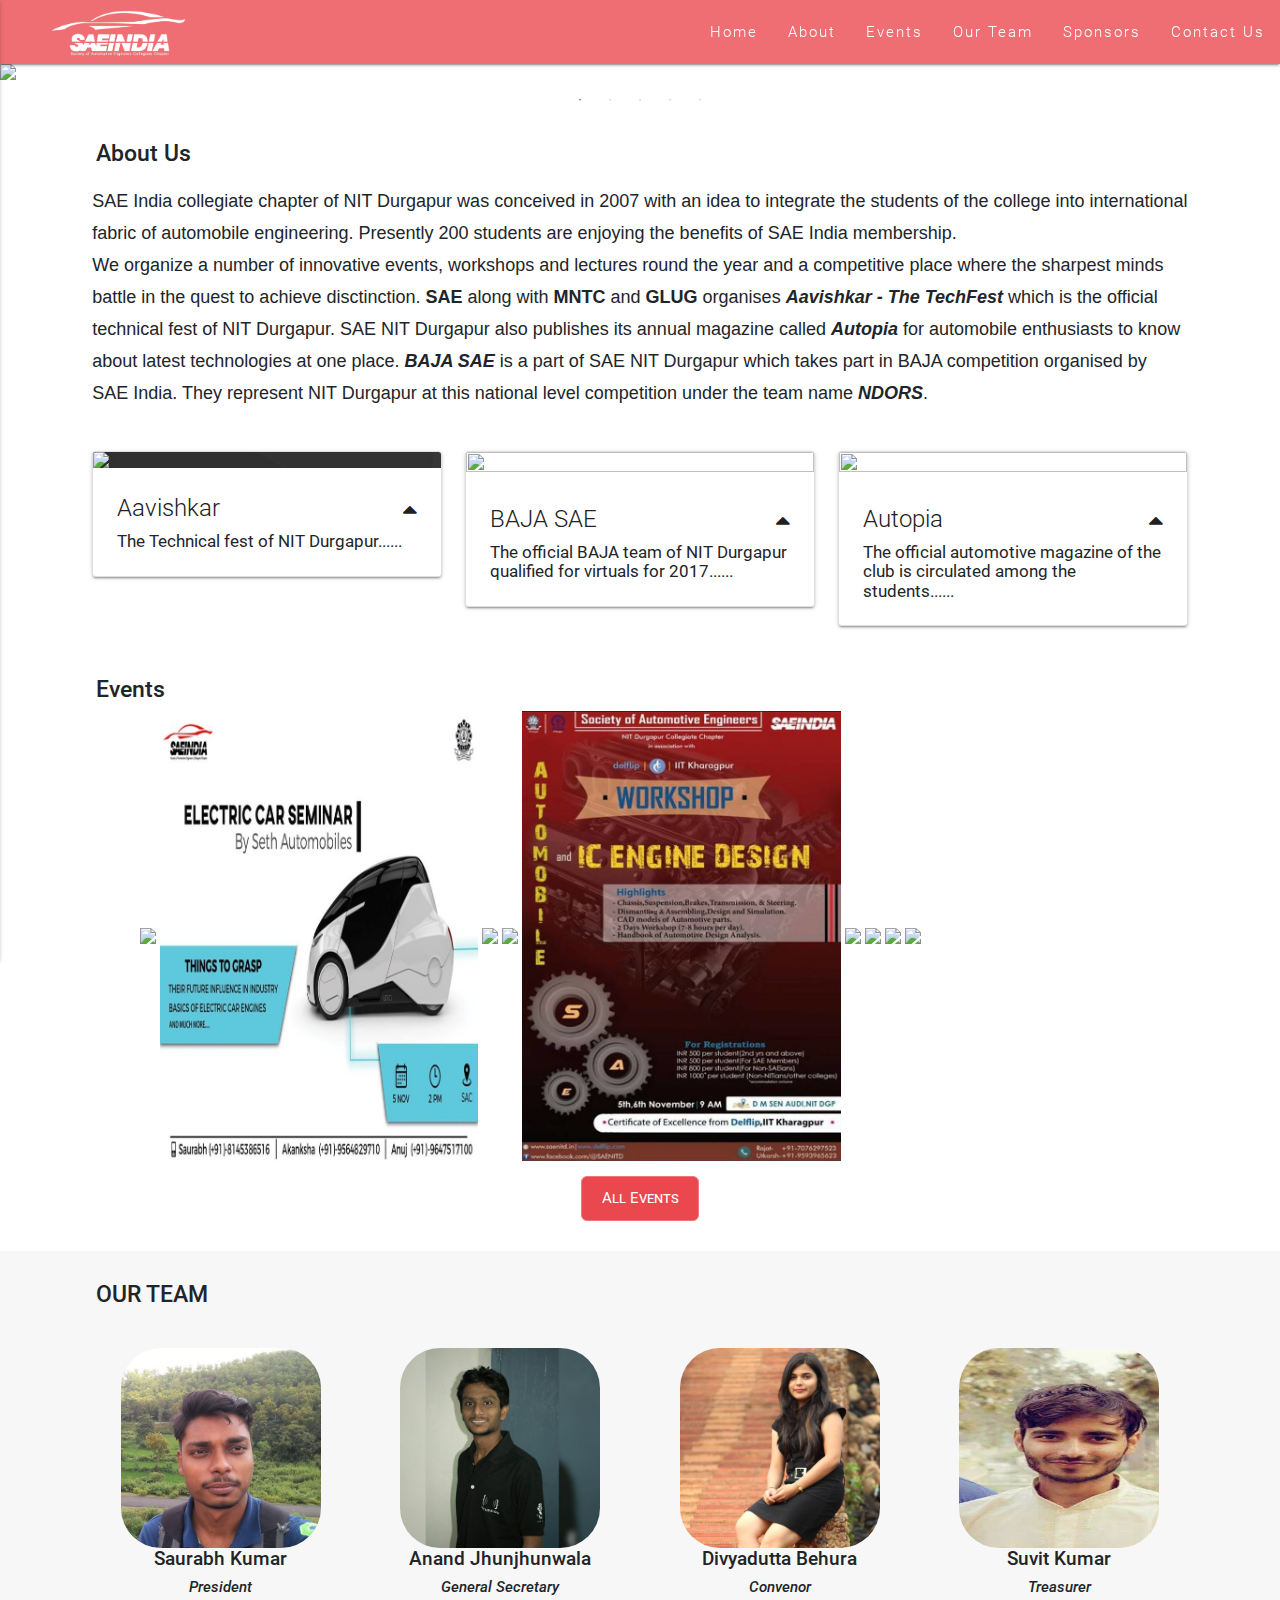
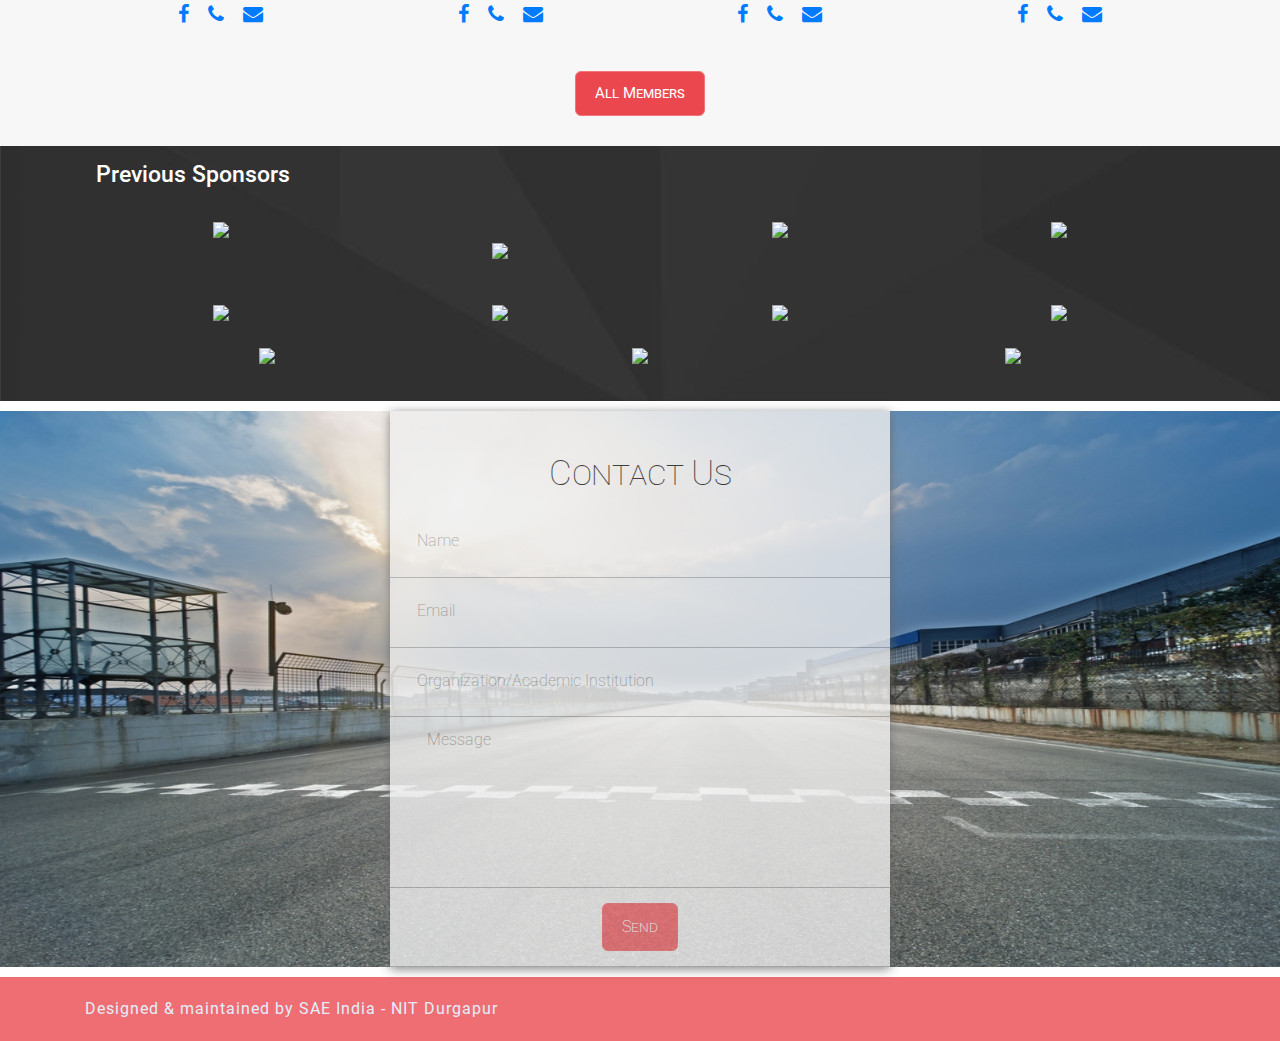
==== commit c406d887: "updated index.html" ====
--- a/index.html
+++ b/index.html
@@ -14,22 +14,18 @@
 	<link rel="stylesheet" type="text/css" href="css/materialize.min.css">
 	<link rel="stylesheet" type="text/css" href="css/style.css">
 	<link rel="stylesheet" type="text/css" href="css/materialize.css">
-	
-
+	<link rel="stylesheet" href="https://maxcdn.bootstrapcdn.com/bootstrap/4.0.0/css/bootstrap.min.css">
 </head>
 <body>
 
 	<div class="navbar-fixed">
 		<nav role="navigation"  class="wow bounceInDown">
 			<div class="nav-wrapper">
-			
-				
-					<a class="navbar-brand" href="https://www.facebook.com/SAENITD/" target="_blank">
-						<div class="logo-img" style="position:absolute; top:20%;">
-							<img src="images/sae logo.jpg" width="100px" alt="saenitd logo">
-						</div>
-					</a>
-				
+				<a href="https://www.facebook.com/SAENITD/" target="_blank" class="brand-logo">
+					<div class="logo-img">
+						<img src="images/sae logo.jpg" width="23%" alt="saenitd logo">
+					</div>
+				</a>
 				<ul class="right hide-on-med-and-down">
 					<li><a href="#home">Home</a></li>
 					<li><a href="#about">About</a></li>
@@ -38,26 +34,16 @@
 					<li><a href="#sponsor">Sponsors</a></li>
 					<li><a href="#contact">Contact Us</a></li>
 				</ul>
-				
-				<div style="float:right;">
-					<ul id="nav-mobile" class="side-nav" style="float:right;">
-				
-					<li >
-				
-					<h5 style="text-align:center; color: black;">	SOCIETY OF AUTOMOTIVE ENGINEERS</h5></li>
-						<li class="active"><a href="#">Home</a></li>
-						<li><a href="#about">About</a></li>
-						<li><a href="#events">Events</a></li>
-						<li><a href="#team">Our Team</a></li>
-						<li><a href="#sponsor">Sponsors</a></li>
-						<li><a href="#contact">Contact Us</a></li>
-					</ul>
-				
-					<a href="#" data-activates="nav-mobile" class="button-collapse"><i class="fa fa-list" style="margin-left: 15px;"></i></a>
-				</div>
-				
-			</div>
-			
+				<ul id="nav-mobile" class="side-nav">
+					<li class="active"><a href="#">Home</a></li>
+					<li><a href="#about">About</a></li>
+					<li><a href="#events">Events</a></li>
+					<li><a href="#team">Our Team</a></li>
+					<li><a href="#sponsor">Sponsors</a></li>
+					<li><a href="#contact">Contact Us</a></li>
+				</ul>
+				<a href="#" data-activates="nav-mobile" class="button-collapse"><i class="fa fa-list" style="margin-left: 15px;"></i></a></div>
+			</div>
 		</nav>
 	</div>
 
@@ -141,15 +127,15 @@
 			<div class="container2">
 				<h4>Events</h4>
 				 <div class="rio-promos">
-					<img src="images/autorun.jpg" />
+					<img src="images/kryptic.jpg" />
 					<img src="images/electric car.jpg" />
-					<img src="images/cycling.jpg" />
-					<img src="images/dartmania.jpg" />
+					<img src="images/street.jpg" />
+					<img src="images/conquesto.jpg" />
 					<img src="images/ic engine workshop.jpg" />
-					<img src="images/inventus.jpg" />
-					<img src="images/jigsaw.jpg" />
-					<img src="images/led_show.jpg" />
-					<img src="images/paint_car.jpg" />
+					<img src="images/royal.jpg" />
+					<img src="images/trans.jpg" />
+					<img src="images/army.jpg" />
+					<img src="images/genesis.jpg" />
 				</div>
 				<div style="text-align: center;"><a href="events.html" class="button">All Events</a></div>
 				  <script src='js/jquery.min.js'></script>
@@ -159,47 +145,47 @@
 
 		<div id="team" class="section scrollspy">
 			<div class="container2">
-				<h4>Our Team</h4><br>
+				<h4>OUR TEAM</h4><br>
 				<div class="row">
 					<div class="col s12 m6 l3">
 						<div class="team-index">
-							<a href="./arvind.html"><img class="activator" src="images/team/sae/arvind.jpg"></a>
-							<h5>Arvind Satya</h5>
+							<a href="./saurabh.html"><img class="activator" src="images/team/sae/skg.jpg"></a>
+							<h5>Saurabh Kumar</h5>
 							<h6><i>President</i></h6>
-							<a href="https://www.facebook.com/satyaarvind" target='_blank'><i class="fa fa-facebook fa-lg"></i></a>
-							<a href="#"><i class="fa fa-phone fa-lg"  data-toggle="tooltip" title="7063698718"></i></a>
-							<a href=""><i class="fa fa-envelope fa-lg"  data-toggle="tooltip" title="arvindsatya11@gmail.com"></i></a>
+							<a href="https://www.facebook.com/saurabhadroit" target='_blank'><i class="fa fa-facebook fa-lg"></i></a>
+							<a href="#"><i class="fa fa-phone fa-lg"  data-toggle="tooltip" title="8145386516"></i></a>
+							<a href=""><i class="fa fa-envelope fa-lg"  data-toggle="tooltip" title="@gmail.com"></i></a>
 							
 						</div>
 					</div>
 					<div class="col s12 m6 l3">
 						<div class="team-index">
-							<a href="./shubham.html"><img class="activator" src="images/team/sae/shubham.jpg"></a>
-							<h5>Shubham Singh</h5>
+							<a href="./anand.html"><img class="activator" src="images/team/sae/anand.jpg"></a>
+							<h5>Anand Jhunjhunwala</h5>
 							<h6><i>General Secretary</i></h6>
-							<a href="https://www.facebook.com/shubham600937?ref=br_rs" target='_blank'><i class="fa fa-facebook fa-lg"></i></a>
-							<a href="#"><i class="fa fa-phone fa-lg"  data-toggle="tooltip" title="8765320081"></i></a>
-							<a href=""><i class="fa fa-envelope fa-lg"  data-toggle="tooltip" title="shubhamsingh.singh375@gmail.com"></i></a>
+							<a href="https://www.facebook.com/anand.jhunjhunwala.315" target='_blank'><i class="fa fa-facebook fa-lg"></i></a>
+							<a href="#"><i class="fa fa-phone fa-lg"  data-toggle="tooltip" title="9903322358"></i></a>
+							<a href=""><i class="fa fa-envelope fa-lg"  data-toggle="tooltip" title="@gmail.com"></i></a>
 						</div>
 					</div>
 					<div class="col s12 m6 l3">
 						<div class="team-index">
-							<a href="./ananya.html"><img class="activator" src="images/team/sae/ananya.jpg"></a>
-							<h5>Ananya Roy</h5>
+							<a href="./divya.html"><img class="activator" src="images/team/sae/divya.jpg"></a>
+							<h5>Divyadutta Behura</h5>
 							<h6><i>Convenor</i></h6>
-							<a href="https://www.facebook.com/ananya.roy27?ref=br_rs" target='_blank'><i class="fa fa-facebook fa-lg"></i></a>
-							<a href="#"><i class="fa fa-phone fa-lg"  data-toggle="tooltip" title="9433040226"></i></a>
-							<a href=""><i class="fa fa-envelope fa-lg"  data-toggle="tooltip" title="royroy.ananya@gmail.com"></i></a>
+							<a href="https://www.facebook.com/divyadutta.behura.9" target='_blank'><i class="fa fa-facebook fa-lg"></i></a>
+							<a href="#"><i class="fa fa-phone fa-lg"  data-toggle="tooltip" title="9439091552"></i></a>
+							<a href=""><i class="fa fa-envelope fa-lg"  data-toggle="tooltip" title="@gmail.com"></i></a>
 						</div>
 					</div>
 					<div class="col s12 m6 l3">
 						<div class="team-index">
-							<a href="./vikram.html"><img class="activator" src="images/team/sae/vikram.jpg"></a>
-							<h5>Vikram Reddy</h5>
+							<a href="./suvit.html"><img class="activator" src="images/team/sae/suvit.jpg"></a>
+							<h5>Suvit Kumar</h5>
 							<h6><i>Treasurer</i></h6>
-							<a href="https://www.facebook.com/kovvuri.vikram?ref=br_rs" target='_blank'><i class="fa fa-facebook fa-lg"></i></a>
-							<a href=""><i class="fa fa-phone fa-lg"  data-toggle="tooltip" title="7063282644"></i></a>
-							<a href=""><i class="fa fa-envelope fa-lg"  data-toggle="tooltip" title="kovvurivikram11@gmail.com"></i></a>
+							<a href="https://www.facebook.com/suvitkumar6" target='_blank'><i class="fa fa-facebook fa-lg"></i></a>
+							<a href=""><i class="fa fa-phone fa-lg"  data-toggle="tooltip" title="9876323479"></i></a>
+							<a href=""><i class="fa fa-envelope fa-lg"  data-toggle="tooltip" title="@gmail.com"></i></a>
 						</div>
 					</div>
 				</div>
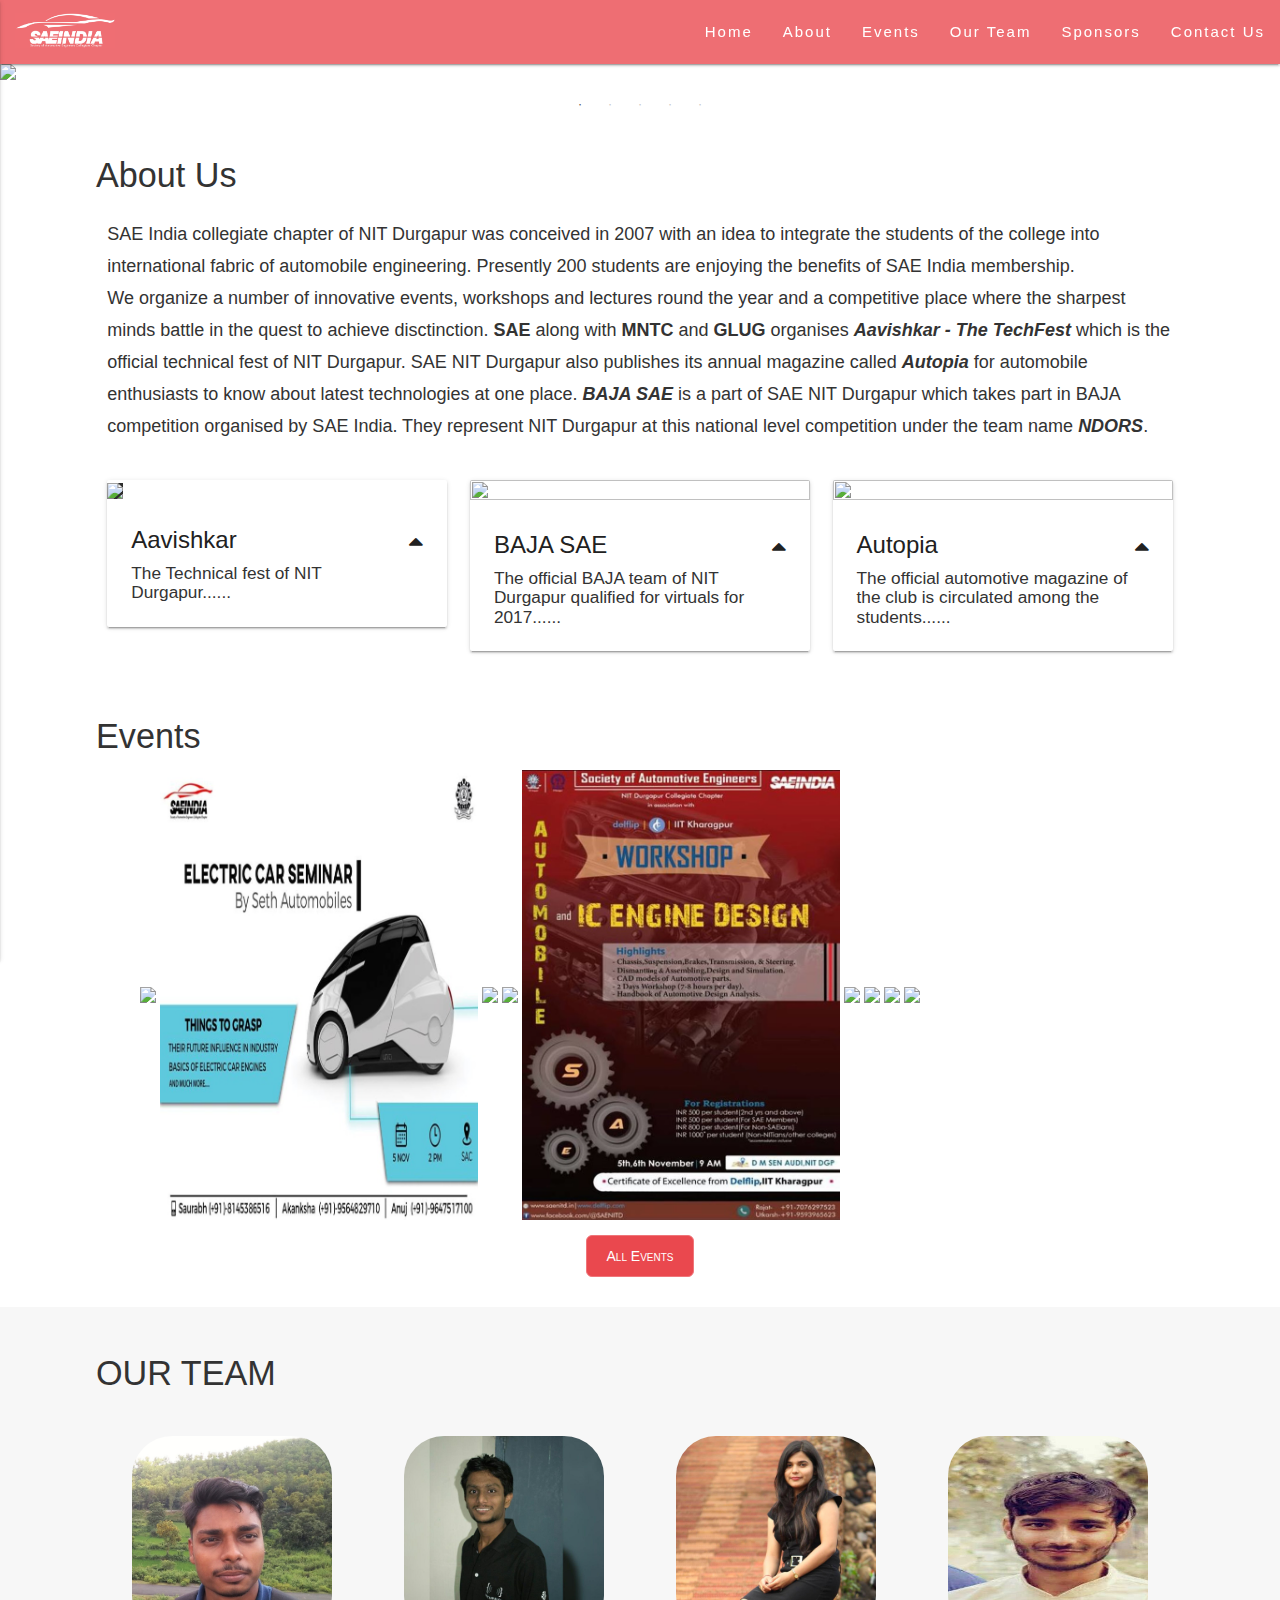
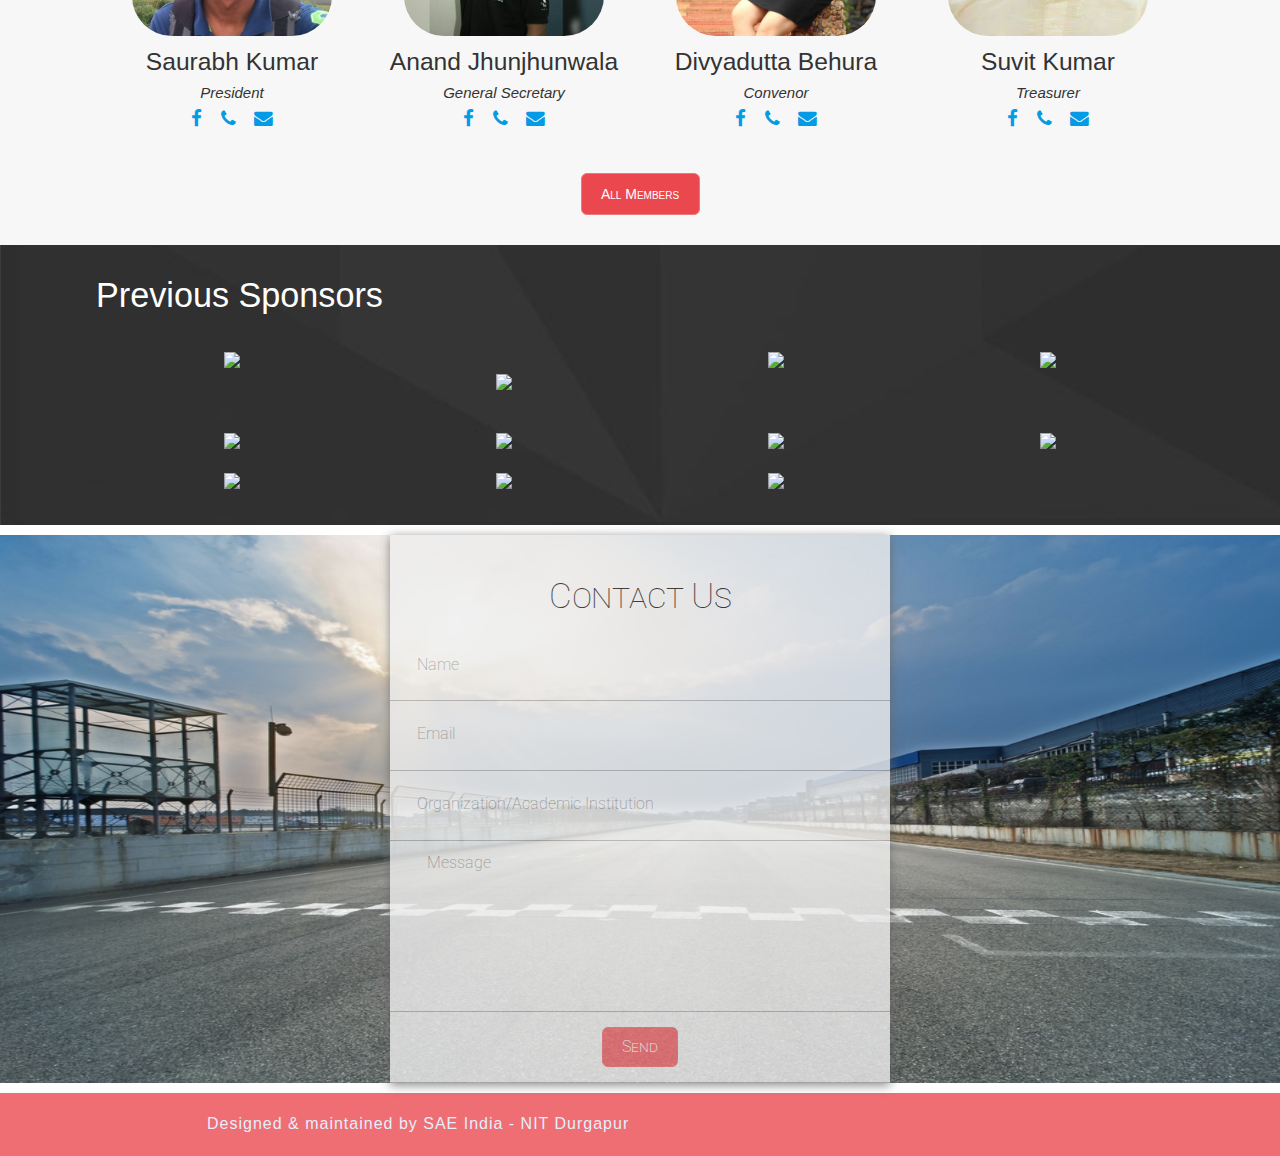
==== commit f39768a8: "index page" ====
--- a/index.html
+++ b/index.html
@@ -4,6 +4,9 @@
 	<meta http-equiv="Content-Type" content="text/html; charset=UTF-8"/>
 	<meta name="viewport" content="width=device-width, initial-scale=1, maximum-scale=1.0, user-scalable=no"/>
 	<title>SAE India - NITDGP</title>
+	<link rel="stylesheet" href="https://maxcdn.bootstrapcdn.com/bootstrap/3.3.7/css/bootstrap.min.css">
+ 	<script src="https://ajax.googleapis.com/ajax/libs/jquery/3.3.1/jquery.min.js"></script>
+ 	<script src="https://maxcdn.bootstrapcdn.com/bootstrap/3.3.7/js/bootstrap.min.js"></script>
 	
 	<link rel="stylesheet" type="text/css" href="min/plugin-min.css">
 	<link rel="stylesheet" type="text/css" href="min/custom-min.css">
@@ -14,18 +17,20 @@
 	<link rel="stylesheet" type="text/css" href="css/materialize.min.css">
 	<link rel="stylesheet" type="text/css" href="css/style.css">
 	<link rel="stylesheet" type="text/css" href="css/materialize.css">
-	<link rel="stylesheet" href="https://maxcdn.bootstrapcdn.com/bootstrap/4.0.0/css/bootstrap.min.css">
+	
+	<link rel="SHORTCUT ICON" href="favicon.ico" type="image/x-icon" />
+    <link rel="ICON" href="http://i.xp.io/159CnXUC.x-icon" type="image/ico" />
 </head>
 <body>
 
 	<div class="navbar-fixed">
 		<nav role="navigation"  class="wow bounceInDown">
 			<div class="nav-wrapper">
-				<a href="https://www.facebook.com/SAENITD/" target="_blank" class="brand-logo">
-					<div class="logo-img">
-						<img src="images/sae logo.jpg" width="23%" alt="saenitd logo">
-					</div>
-				</a>
+				<a class="navbar-brand" href="https://www.facebook.com/SAENITD/" target="_blank">
+						<div class="logo-img" style="position:absolute; top:20%;">
+							<img src="images/sae logo.jpg" width="100px" alt="saenitd logo">
+						</div>
+					</a>
 				<ul class="right hide-on-med-and-down">
 					<li><a href="#home">Home</a></li>
 					<li><a href="#about">About</a></li>
@@ -34,15 +39,23 @@
 					<li><a href="#sponsor">Sponsors</a></li>
 					<li><a href="#contact">Contact Us</a></li>
 				</ul>
-				<ul id="nav-mobile" class="side-nav">
-					<li class="active"><a href="#">Home</a></li>
-					<li><a href="#about">About</a></li>
-					<li><a href="#events">Events</a></li>
-					<li><a href="#team">Our Team</a></li>
-					<li><a href="#sponsor">Sponsors</a></li>
-					<li><a href="#contact">Contact Us</a></li>
-				</ul>
-				<a href="#" data-activates="nav-mobile" class="button-collapse"><i class="fa fa-list" style="margin-left: 15px;"></i></a></div>
+				<div style="float:right;">
+					<ul id="nav-mobile" class="side-nav" style="float:right;">
+				
+					<li >
+				
+					<h5 style="text-align:center; color: black;">	SOCIETY OF AUTOMOTIVE ENGINEERS</h5></li>
+						<li class="active"><a href="#home">Home</a></li>
+						<li><a href="./index.html#about">About</a></li>
+						<li><a href="./index.html#events">Events</a></li>
+						<li><a href="./index.html#team">Our Team</a></li>
+						<li><a href="./index.html#sponsor">Sponsors</a></li>
+						<li><a href="./index.html#contact">Contact Us</a></li>
+					</ul>
+				
+					<a href="#" data-activates="nav-mobile" class="button-collapse"><i class="fa fa-list" style="margin-left: 15px;"></i></a>
+				</div>
+				</div>
 			</div>
 		</nav>
 	</div>
@@ -127,7 +140,7 @@
 			<div class="container2">
 				<h4>Events</h4>
 				 <div class="rio-promos">
-					<img src="images/kryptic.jpg" />
+					<img src="http://i.xp.io/NtwoRpZ.jpg" />
 					<img src="images/electric car.jpg" />
 					<img src="images/street.jpg" />
 					<img src="images/conquesto.jpg" />
@@ -154,7 +167,7 @@
 							<h6><i>President</i></h6>
 							<a href="https://www.facebook.com/saurabhadroit" target='_blank'><i class="fa fa-facebook fa-lg"></i></a>
 							<a href="#"><i class="fa fa-phone fa-lg"  data-toggle="tooltip" title="8145386516"></i></a>
-							<a href=""><i class="fa fa-envelope fa-lg"  data-toggle="tooltip" title="@gmail.com"></i></a>
+							<a href=""><i class="fa fa-envelope fa-lg"  data-toggle="tooltip" title="saurabhadroit@gmail.com"></i></a>
 							
 						</div>
 					</div>
@@ -165,7 +178,7 @@
 							<h6><i>General Secretary</i></h6>
 							<a href="https://www.facebook.com/anand.jhunjhunwala.315" target='_blank'><i class="fa fa-facebook fa-lg"></i></a>
 							<a href="#"><i class="fa fa-phone fa-lg"  data-toggle="tooltip" title="9903322358"></i></a>
-							<a href=""><i class="fa fa-envelope fa-lg"  data-toggle="tooltip" title="@gmail.com"></i></a>
+							<a href=""><i class="fa fa-envelope fa-lg"  data-toggle="tooltip" title="anand.13696@gmail.com"></i></a>
 						</div>
 					</div>
 					<div class="col s12 m6 l3">
@@ -175,7 +188,7 @@
 							<h6><i>Convenor</i></h6>
 							<a href="https://www.facebook.com/divyadutta.behura.9" target='_blank'><i class="fa fa-facebook fa-lg"></i></a>
 							<a href="#"><i class="fa fa-phone fa-lg"  data-toggle="tooltip" title="9439091552"></i></a>
-							<a href=""><i class="fa fa-envelope fa-lg"  data-toggle="tooltip" title="@gmail.com"></i></a>
+							<a href=""><i class="fa fa-envelope fa-lg"  data-toggle="tooltip" title="divyaduttabehura97@gmail.com"></i></a>
 						</div>
 					</div>
 					<div class="col s12 m6 l3">
@@ -185,7 +198,7 @@
 							<h6><i>Treasurer</i></h6>
 							<a href="https://www.facebook.com/suvitkumar6" target='_blank'><i class="fa fa-facebook fa-lg"></i></a>
 							<a href=""><i class="fa fa-phone fa-lg"  data-toggle="tooltip" title="9876323479"></i></a>
-							<a href=""><i class="fa fa-envelope fa-lg"  data-toggle="tooltip" title="@gmail.com"></i></a>
+							<a href=""><i class="fa fa-envelope fa-lg"  data-toggle="tooltip" title="suvitkumar1996@gmail.com"></i></a>
 						</div>
 					</div>
 				</div>
--- a/css/main.css
+++ b/css/main.css
@@ -131,24 +131,24 @@
   text-align: center;
 }
 .team-s img {
-  width: 110px;
-  height: 110px;
-  border-radius: 25px;
+  width: 130px;
+  height: 130px;
+  border-radius: 60px;
   -webkit-transition: border-radius 200ms;
   -moz-transition: border-radius 200ms;
   -ms-transition: border-radius 200ms;
   -o-transition: border-radius 200ms;
   transition: border-radius 200ms;
-  transform: rotate(-20deg);
-}
-.team-s img:hover {
-  width: 110px;
-  height: 110px;
-  border-radius: 55px;
+ /* transform: rotate(-20deg);*/
+}
+/*.team-s img:hover {
+  width: 130px;
+  height: 130px;
+  border-radius: 50px;
   transition-duration: 200ms;
   animation: roll 800ms;
   animation-delay: 150ms;
-}
+}*/
 @keyframes roll {
   0% {
     transform: rotateY(0);
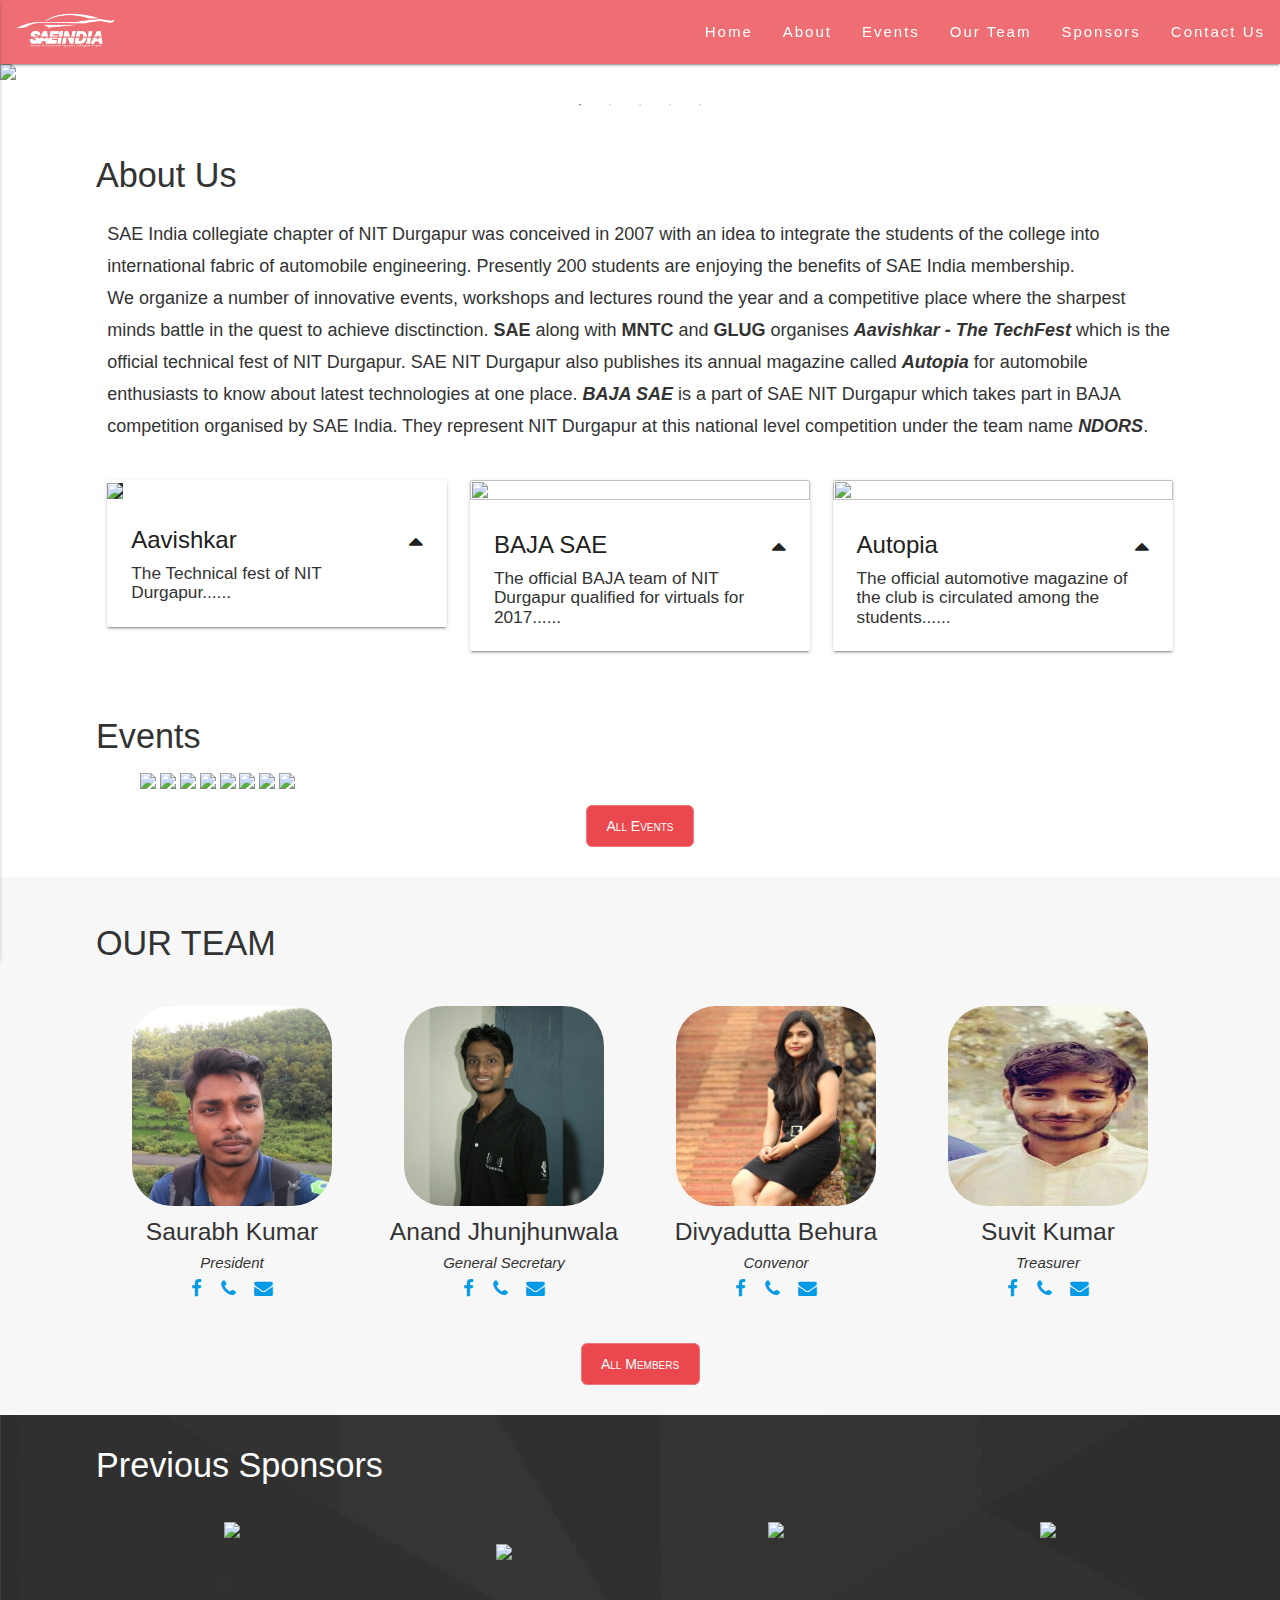
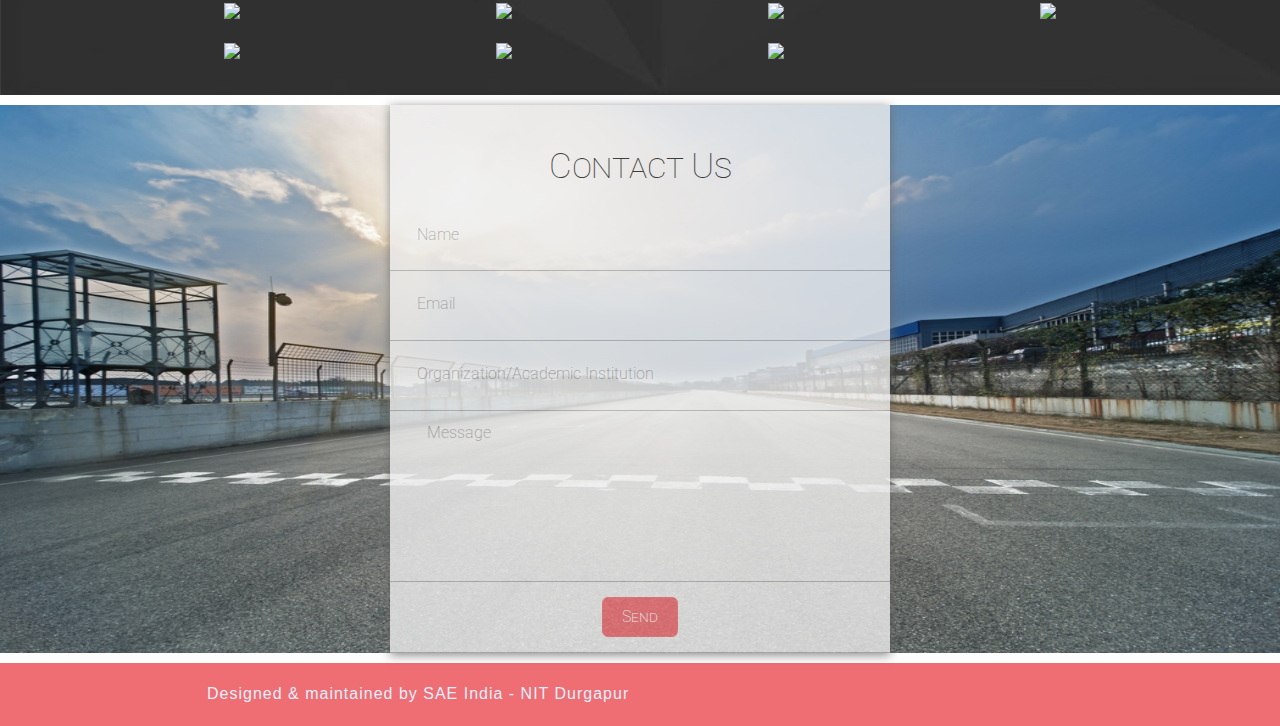
==== commit 0c895a63: "index page" ====
--- a/index.html
+++ b/index.html
@@ -140,15 +140,14 @@
 			<div class="container2">
 				<h4>Events</h4>
 				 <div class="rio-promos">
-					<img src="http://i.xp.io/NtwoRpZ.jpg" />
-					<img src="images/electric car.jpg" />
-					<img src="images/street.jpg" />
-					<img src="images/conquesto.jpg" />
-					<img src="images/ic engine workshop.jpg" />
-					<img src="images/royal.jpg" />
-					<img src="images/trans.jpg" />
-					<img src="images/army.jpg" />
-					<img src="images/genesis.jpg" />
+					<img src="http://i.xp.io/NuzRTzk.jpg" />
+					<img src="http://i.xp.io/NuzB7Hz.jpg" />
+					<img src="http://i.xp.io/NubDw4i.jpg" />
+					<img src="http://i.xp.io/NuBh65z.jpg" />
+					<img src="http://i.xp.io/Nvxw1FM.jpg" />
+					<img src="http://i.xp.io/NuxYB3C.jpg" />
+					<img src="http://i.xp.io/Nuen8It.jpg" />
+					<img src="http://i.xp.io/Nu8Z4K3.jpg" />
 				</div>
 				<div style="text-align: center;"><a href="events.html" class="button">All Events</a></div>
 				  <script src='js/jquery.min.js'></script>
--- a/css/main.css
+++ b/css/main.css
@@ -133,7 +133,7 @@
 .team-s img {
   width: 130px;
   height: 130px;
-  border-radius: 60px;
+  border-radius: 65px;
   -webkit-transition: border-radius 200ms;
   -moz-transition: border-radius 200ms;
   -ms-transition: border-radius 200ms;
